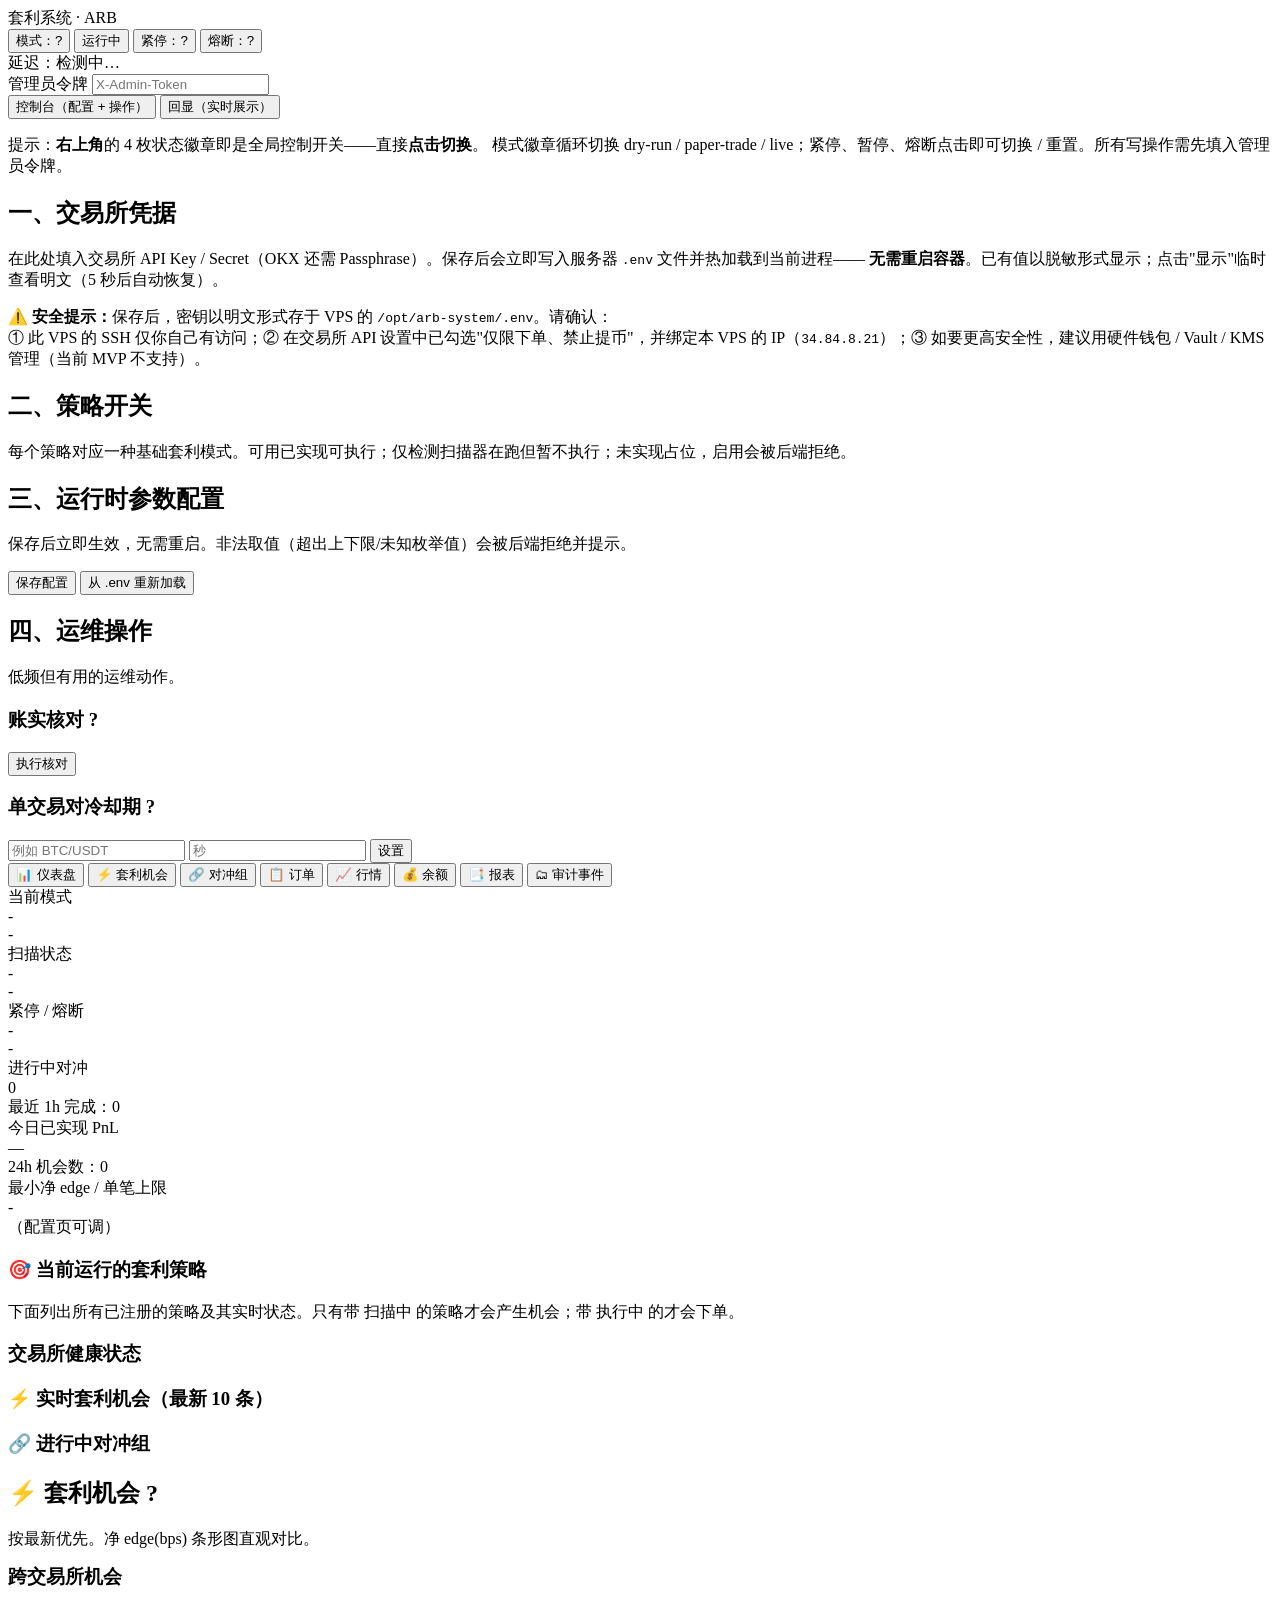
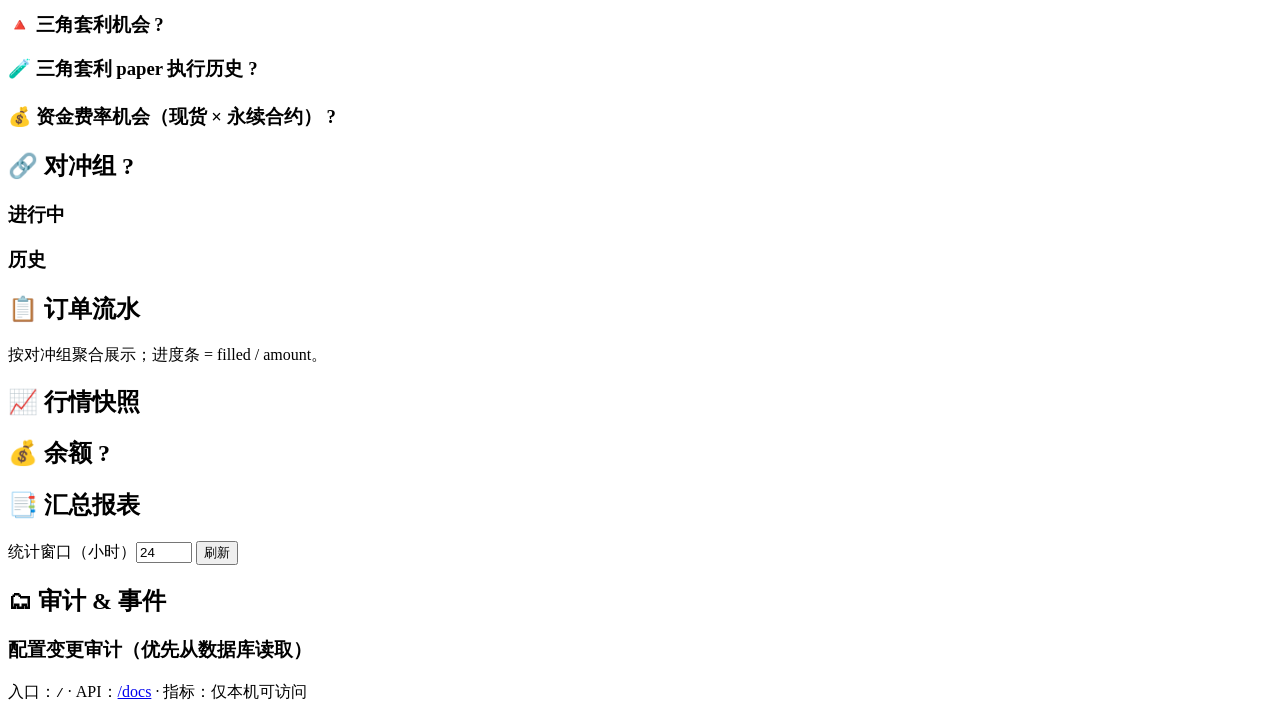
==== frontend/static/index.html @ a9461c99 "feat: triangular paper executor + funding rate detect-only scanner Triangular paper execution: - Tri" ====
<!doctype html>
<html lang="zh-CN">
<head>
  <meta charset="utf-8" />
  <meta name="viewport" content="width=device-width, initial-scale=1" />
  <title>套利系统 · 操作面板</title>
  <link rel="stylesheet" href="/ui/styles.css" />
</head>
<body>
  <header class="topbar">
    <div class="brand">
      <span class="brand-dot"></span>
      套利系统 · ARB
    </div>
    <div class="badges" id="topbar-controls">
      <!-- Mode: click to cycle dry-run → paper-trade → live -->
      <button id="mode-badge" class="badge badge-btn" type="button"
              title="点击切换运行模式（依次：dry-run → paper-trade → live → dry-run）。切到 live 前请确认凭据、熔断状态。">
        模式：?
      </button>
      <!-- Pause: click to toggle -->
      <button id="pause-badge" class="badge badge-btn" type="button"
              title="点击切换暂停状态。暂停期间扫描器不产生新机会，但已在途的对冲会继续完成。">
        运行中
      </button>
      <!-- Kill switch: click to toggle -->
      <button id="kill-badge" class="badge badge-btn" type="button"
              title="点击切换紧急停机。开启后风控会拒绝一切新机会。">
        紧停：?
      </button>
      <!-- CB: click to reset -->
      <button id="cb-badge" class="badge badge-btn" type="button"
              title="点击重置熔断器。仅在已触发时生效。">
        熔断：?
      </button>
    </div>
    <div id="latency-widget" class="latency-widget" title="到各交易所公开 API 的实时 RTT（本机 → 交易所）。每 10 秒刷新一次。绿 <100ms / 黄 <300ms / 红 ≥300ms。不需要 API key。">
      <!-- Populated by JS: 一行徽章，每交易所一个 -->
      <span class="lat-dim mono">延迟：检测中…</span>
    </div>
    <div class="auth">
      <label title="所有写操作需要 X-Admin-Token。来源：.env 中的 ADMIN_API_TOKEN。输入后会保存在浏览器 localStorage。">
        管理员令牌
        <input id="admin-token" type="password" placeholder="X-Admin-Token" autocomplete="off" />
      </label>
    </div>
  </header>

  <nav class="tabs">
    <button data-tab="console" class="active">控制台（配置 + 操作）</button>
    <button data-tab="monitor">回显（实时展示）</button>
  </nav>

  <main>
    <!-- ================================================================ -->
    <!-- 控制台                                                            -->
    <!-- ================================================================ -->
    <section id="tab-console" class="tab-pane active">

      <p class="hint hint-top">
        提示：<b>右上角</b>的 4 枚状态徽章即是全局控制开关——直接<b>点击切换</b>。
        模式徽章循环切换 dry-run / paper-trade / live；紧停、暂停、熔断点击即可切换 / 重置。所有写操作需先填入管理员令牌。
      </p>

      <h2>一、交易所凭据</h2>
      <p class="hint">
        在此处填入交易所 API Key / Secret（OKX 还需 Passphrase）。保存后会立即写入服务器 <code>.env</code> 文件并热加载到当前进程——
        <b>无需重启容器</b>。已有值以脱敏形式显示；点击"显示"临时查看明文（5 秒后自动恢复）。
      </p>
      <div class="caveat-box">
        ⚠️ <b>安全提示：</b>保存后，密钥以明文形式存于 VPS 的 <code>/opt/arb-system/.env</code>。请确认：
        <br>① 此 VPS 的 SSH 仅你自己有访问；② 在交易所 API 设置中已勾选"仅限下单、禁止提币"，并绑定本 VPS 的 IP（<code>34.84.8.21</code>）；③ 如要更高安全性，建议用硬件钱包 / Vault / KMS 管理（当前 MVP 不支持）。
      </div>
      <div id="creds-grid" class="creds-grid"></div>

      <h2>二、策略开关</h2>
      <p class="hint">每个策略对应一种基础套利模式。<span class="pill pill-ok">可用</span>已实现可执行；<span class="pill pill-warn">仅检测</span>扫描器在跑但暂不执行；<span class="pill pill-muted">未实现</span>占位，启用会被后端拒绝。</p>
      <div id="strategy-grid" class="strategy-grid"></div>

      <h2>三、运行时参数配置</h2>
      <p class="hint">保存后立即生效，无需重启。非法取值（超出上下限/未知枚举值）会被后端拒绝并提示。</p>
      <form id="config-form" class="form-grid"></form>
      <div class="actions">
        <button id="save-config" class="primary">保存配置</button>
        <button id="reload-config">从 .env 重新加载</button>
      </div>
      <pre id="config-result"></pre>

      <h2>四、运维操作</h2>
      <p class="hint">低频但有用的运维动作。</p>
      <div class="ops-grid">
        <div class="ops-card">
          <h3>账实核对
            <span class="help" title="立即从交易所拉取余额，与本地记录对比并记录 drift。用于下单后主动校验。">?</span>
          </h3>
          <button id="reconcile">执行核对</button>
          <pre id="reconcile-result"></pre>
        </div>
        <div class="ops-card">
          <h3>单交易对冷却期
            <span class="help" title="为某个交易对单独设置冷却秒数（覆盖全局 cooldown_seconds）。">?</span>
          </h3>
          <div class="row">
            <input id="cooldown-symbol" placeholder="例如 BTC/USDT" />
            <input id="cooldown-seconds" type="number" placeholder="秒" />
            <button id="cooldown-set">设置</button>
          </div>
        </div>
      </div>

      <div class="log" id="control-log"></div>
    </section>

    <!-- ================================================================ -->
    <!-- 回显                                                              -->
    <!-- ================================================================ -->
    <section id="tab-monitor" class="tab-pane">
      <nav class="subtabs">
        <button data-subtab="dashboard" class="active">📊 仪表盘</button>
        <button data-subtab="opportunities">⚡ 套利机会</button>
        <button data-subtab="hedges">🔗 对冲组</button>
        <button data-subtab="orders">📋 订单</button>
        <button data-subtab="marketdata">📈 行情</button>
        <button data-subtab="balances">💰 余额</button>
        <button data-subtab="reports">📑 报表</button>
        <button data-subtab="events">🗂 审计事件</button>
      </nav>

      <!-- Dashboard: hero metrics + exchange rail + live feed -->
      <section id="sub-dashboard" class="sub-pane active">
        <div class="hero-grid">
          <div class="hero-tile glow-accent">
            <div class="k">当前模式</div>
            <div class="v" id="hero-mode">-</div>
            <div class="hint" id="hero-mode-sub">-</div>
          </div>
          <div class="hero-tile">
            <div class="k">扫描状态</div>
            <div class="v" id="hero-pause">-</div>
            <div class="hint" id="hero-pause-sub">-</div>
          </div>
          <div class="hero-tile">
            <div class="k">紧停 / 熔断</div>
            <div class="v" id="hero-safety">-</div>
            <div class="hint" id="hero-safety-sub">-</div>
          </div>
          <div class="hero-tile">
            <div class="k">进行中对冲</div>
            <div class="v mono" id="hero-active-hedges">0</div>
            <div class="hint">最近 1h 完成：<span id="hero-finished-1h">0</span></div>
          </div>
          <div class="hero-tile">
            <div class="k">今日已实现 PnL</div>
            <div class="v mono" id="hero-pnl">—</div>
            <div class="hint">24h 机会数：<span id="hero-opps-24h">0</span></div>
          </div>
          <div class="hero-tile">
            <div class="k">最小净 edge / 单笔上限</div>
            <div class="v mono small" id="hero-config">-</div>
            <div class="hint">（配置页可调）</div>
          </div>
        </div>

        <h3>🎯 当前运行的套利策略</h3>
        <p class="hint">下面列出所有已注册的策略及其实时状态。只有带 <span class="pill pill-ok">扫描中</span> 的策略才会产生机会；带 <span class="pill pill-accent">执行中</span> 的才会下单。</p>
        <div id="active-strategies" class="active-strategies"></div>

        <h3>交易所健康状态</h3>
        <div id="exchange-rail" class="exchange-rail"></div>

        <div class="dashboard-split">
          <div>
            <h3>⚡ 实时套利机会（最新 10 条）</h3>
            <div id="live-opps" class="live-feed"></div>
          </div>
          <div>
            <h3>🔗 进行中对冲组</h3>
            <div id="live-hedges" class="live-feed"></div>
          </div>
        </div>
      </section>

      <!-- Opportunities: card stream -->
      <section id="sub-opportunities" class="sub-pane">
        <h2>⚡ 套利机会
          <span class="help" title="扫描器检测到的所有机会，含被风控拒绝的。接受=绿色、拒绝=灰色。">?</span>
        </h2>
        <div class="hint">按最新优先。净 edge(bps) 条形图直观对比。</div>

        <h3 style="margin-top:14px">跨交易所机会</h3>
        <div id="opp-cards" class="opp-stream"></div>

        <h3 style="margin-top:22px">
          🔺 三角套利机会
          <span class="help" title="同交易所内 A/B × B/C × C/A 循环价差。扫描器实时检测；paper-trade 模式下自动执行 3 腿顺序撮合并在失败时回滚。需要开启『同所三角套利』策略。">?</span>
        </h3>
        <div id="triangular-status" class="hint mono" style="margin-top:4px"></div>
        <div id="triangular-cards" class="opp-stream"></div>

        <h3 style="margin-top:18px">
          🧪 三角套利 paper 执行历史
          <span class="help" title="paper-trade 模式下对每条入库的三角机会执行 3 腿顺序撮合；任一腿未完全成交则反向回撤前面腿。此列表显示最新 50 条。">?</span>
        </h3>
        <div id="triangular-exec-cards" class="opp-stream"></div>

        <h3 style="margin-top:22px">
          💰 资金费率机会（现货 × 永续合约）
          <span class="help" title="扫描器每 5 分钟通过 ccxt fetch_funding_rate 读取永续合约资金费率；年化超过 funding_rate_min_apr_bps（默认 5% APR）即作为机会入库。V1 仅检测，不执行（需加 PerpAdapter）。">?</span>
        </h3>
        <div id="funding-status" class="hint mono" style="margin-top:4px"></div>
        <div id="funding-cards" class="opp-stream"></div>
      </section>

      <!-- Hedges: state timeline cards -->
      <section id="sub-hedges" class="sub-pane">
        <h2>🔗 对冲组
          <span class="help" title="两条腿打包的一次完整套利。每张卡片用时间轴显示状态推进。">?</span>
        </h2>
        <h3>进行中</h3>
        <div id="hedge-active-cards" class="hedge-stream"></div>
        <h3>历史</h3>
        <div id="hedge-recent-cards" class="hedge-stream"></div>
      </section>

      <!-- Orders: grouped -->
      <section id="sub-orders" class="sub-pane">
        <h2>📋 订单流水</h2>
        <div class="hint">按对冲组聚合展示；进度条 = filled / amount。</div>
        <div id="order-groups" class="order-stream"></div>
      </section>

      <!-- Market data -->
      <section id="sub-marketdata" class="sub-pane">
        <h2>📈 行情快照</h2>
        <div id="market-cards" class="md-grid"></div>
      </section>

      <!-- Balances -->
      <section id="sub-balances" class="sub-pane">
        <h2>💰 余额
          <span class="help" title="dry-run 与 paper-trade 下为虚拟余额；live 下为真实余额。">?</span>
        </h2>
        <div id="balance-cards" class="balance-grid"></div>
      </section>

      <!-- Reports -->
      <section id="sub-reports" class="sub-pane">
        <h2>📑 汇总报表</h2>
        <div class="row">
          <label>统计窗口（小时）<input id="report-hours" type="number" value="24" min="1" max="168" /></label>
          <button id="report-refresh">刷新</button>
        </div>
        <div id="report-cards" class="hero-grid" style="margin-top:12px"></div>
        <pre id="report-body"></pre>
      </section>

      <!-- Events -->
      <section id="sub-events" class="sub-pane">
        <h2>🗂 审计 & 事件</h2>
        <h3>配置变更审计（优先从数据库读取）</h3>
        <pre id="audit-body"></pre>
      </section>
    </section>
  </main>

  <footer class="footer">
    <span>入口：<code>/</code> · API：<a href="/docs" target="_blank">/docs</a> · 指标：仅本机可访问</span>
  </footer>

  <script src="/ui/app.js"></script>
</body>
</html>
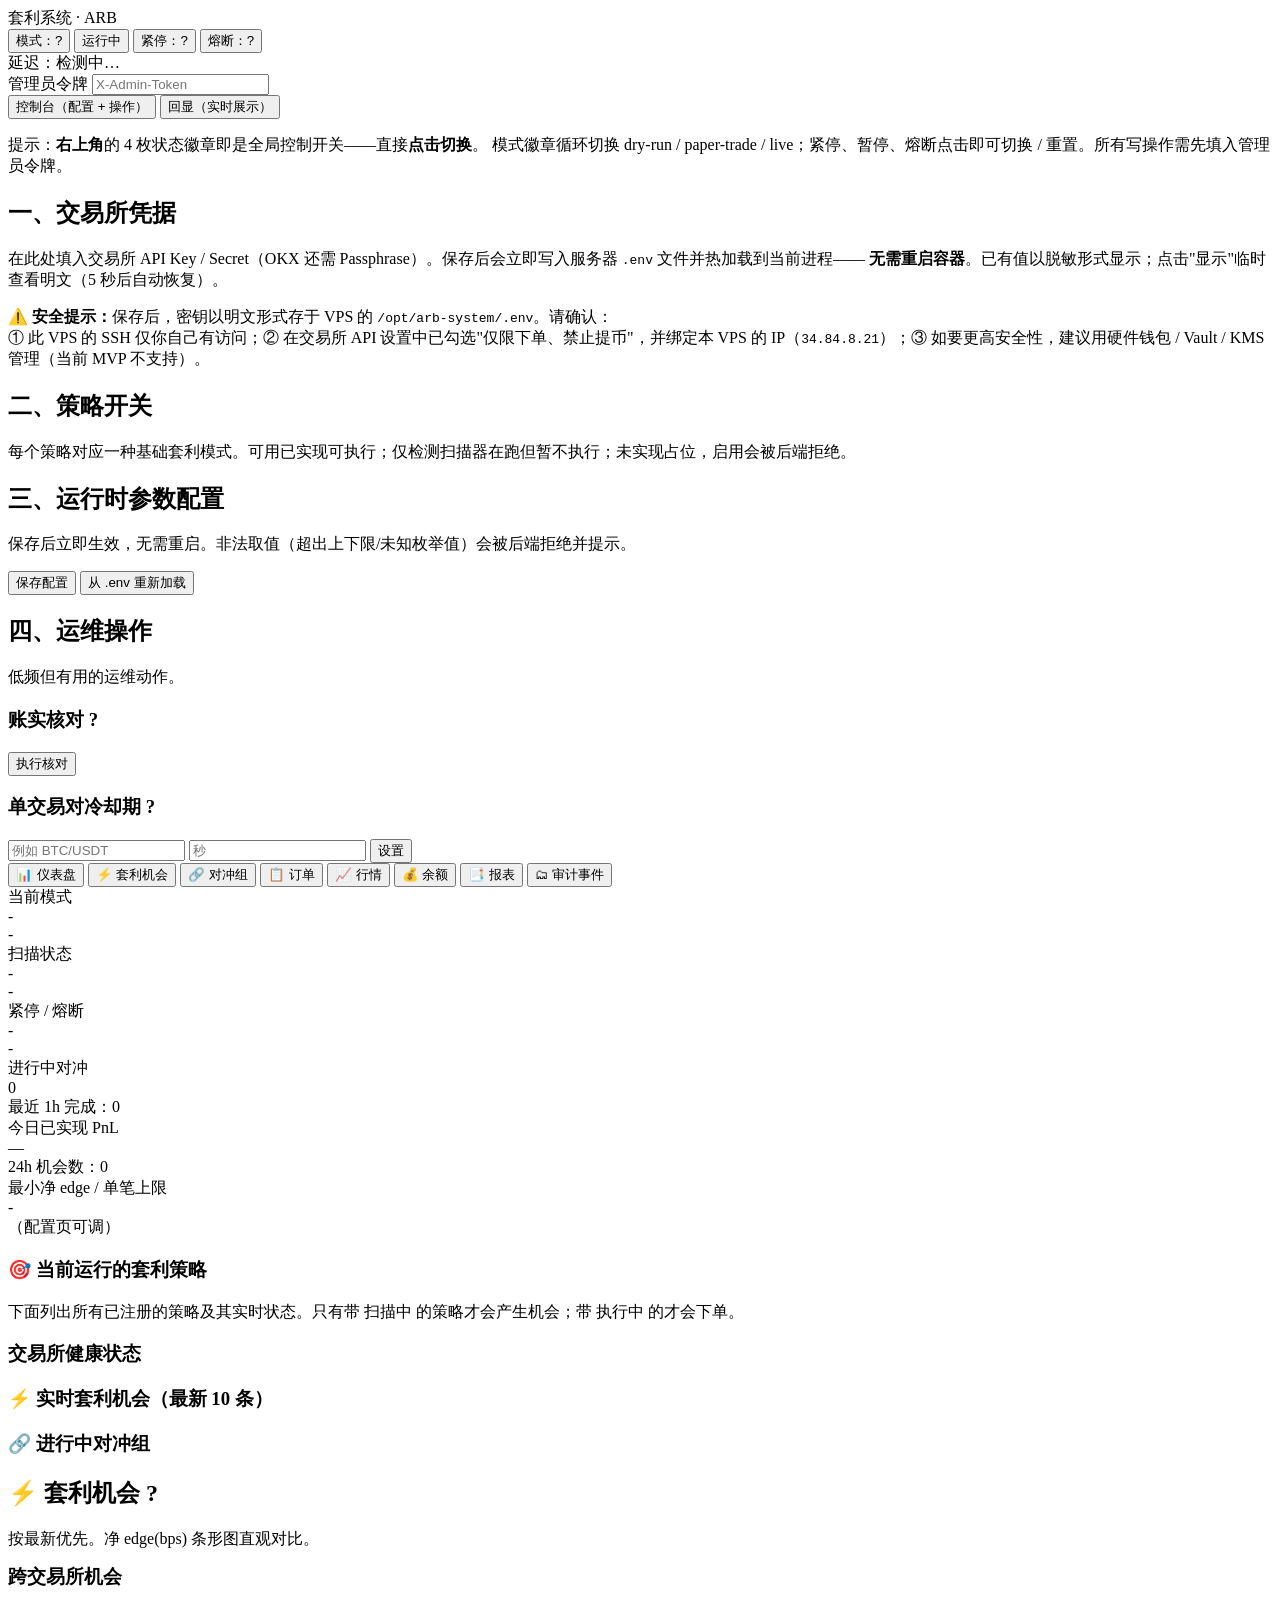
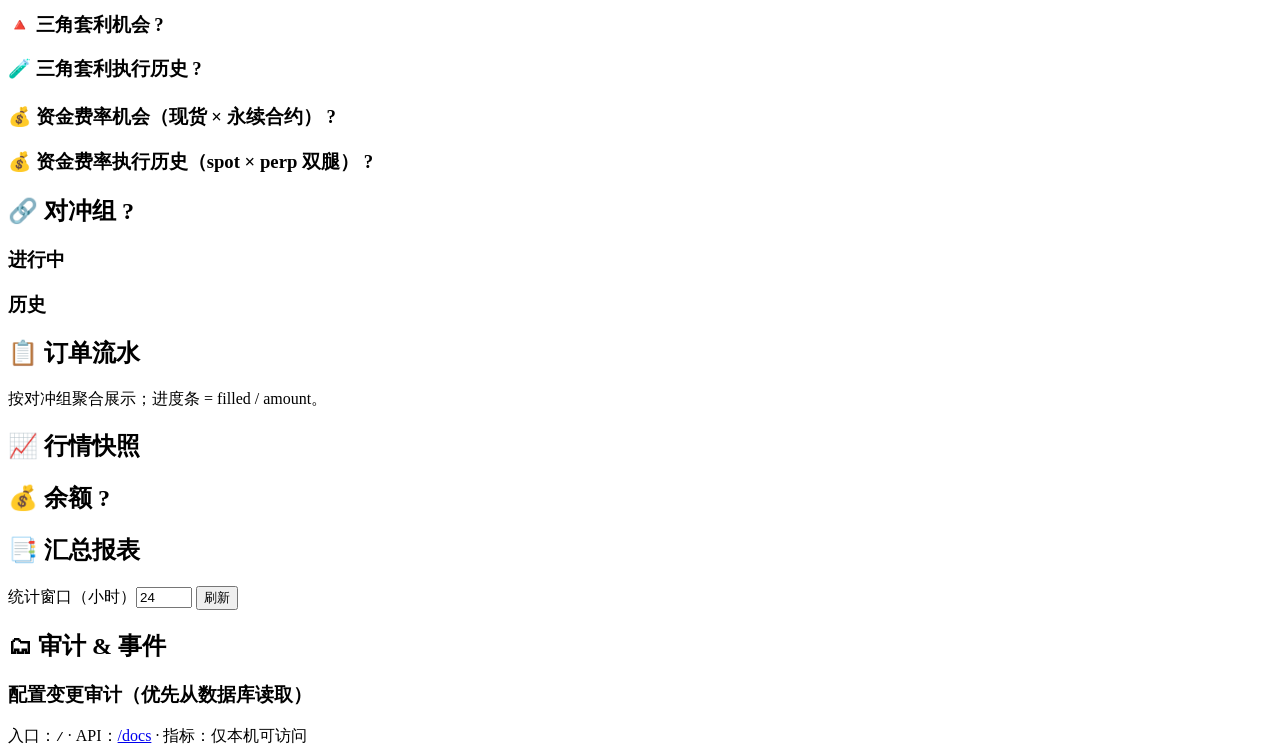
==== commit 8f04f95f: "feat: PerpAdapter + FundingExecutor + live-mode triangular execution A. Funding rate spot-perp execu" ====
--- a/frontend/static/index.html
+++ b/frontend/static/index.html
@@ -198,17 +198,23 @@
         <div id="triangular-cards" class="opp-stream"></div>
 
         <h3 style="margin-top:18px">
-          🧪 三角套利 paper 执行历史
-          <span class="help" title="paper-trade 模式下对每条入库的三角机会执行 3 腿顺序撮合；任一腿未完全成交则反向回撤前面腿。此列表显示最新 50 条。">?</span>
+          🧪 三角套利执行历史
+          <span class="help" title="paper-trade 或 live 模式下对每条入库的三角机会执行 3 腿顺序撮合；任一腿未完全成交则反向回撤前面腿。此列表显示最新 50 条。">?</span>
         </h3>
         <div id="triangular-exec-cards" class="opp-stream"></div>
 
         <h3 style="margin-top:22px">
           💰 资金费率机会（现货 × 永续合约）
-          <span class="help" title="扫描器每 5 分钟通过 ccxt fetch_funding_rate 读取永续合约资金费率；年化超过 funding_rate_min_apr_bps（默认 5% APR）即作为机会入库。V1 仅检测，不执行（需加 PerpAdapter）。">?</span>
+          <span class="help" title="扫描器每 5 分钟通过 ccxt fetch_funding_rate 读取永续合约资金费率；年化超过 funding_rate_min_apr_bps（默认 5% APR）即作为机会入库。">?</span>
         </h3>
         <div id="funding-status" class="hint mono" style="margin-top:4px"></div>
         <div id="funding-cards" class="opp-stream"></div>
+
+        <h3 style="margin-top:18px">
+          💰 资金费率执行历史（spot × perp 双腿）
+          <span class="help" title="paper-trade 模式：两条腿都走本地 VWAP 撮合、扣虚拟余额。live 模式：现货腿走 ccxt create_order，永续腿走 PerpAdapter create_order，并发下单；任一腿未成交则反向回撤幸存腿。">?</span>
+        </h3>
+        <div id="funding-exec-cards" class="opp-stream"></div>
       </section>
 
       <!-- Hedges: state timeline cards -->
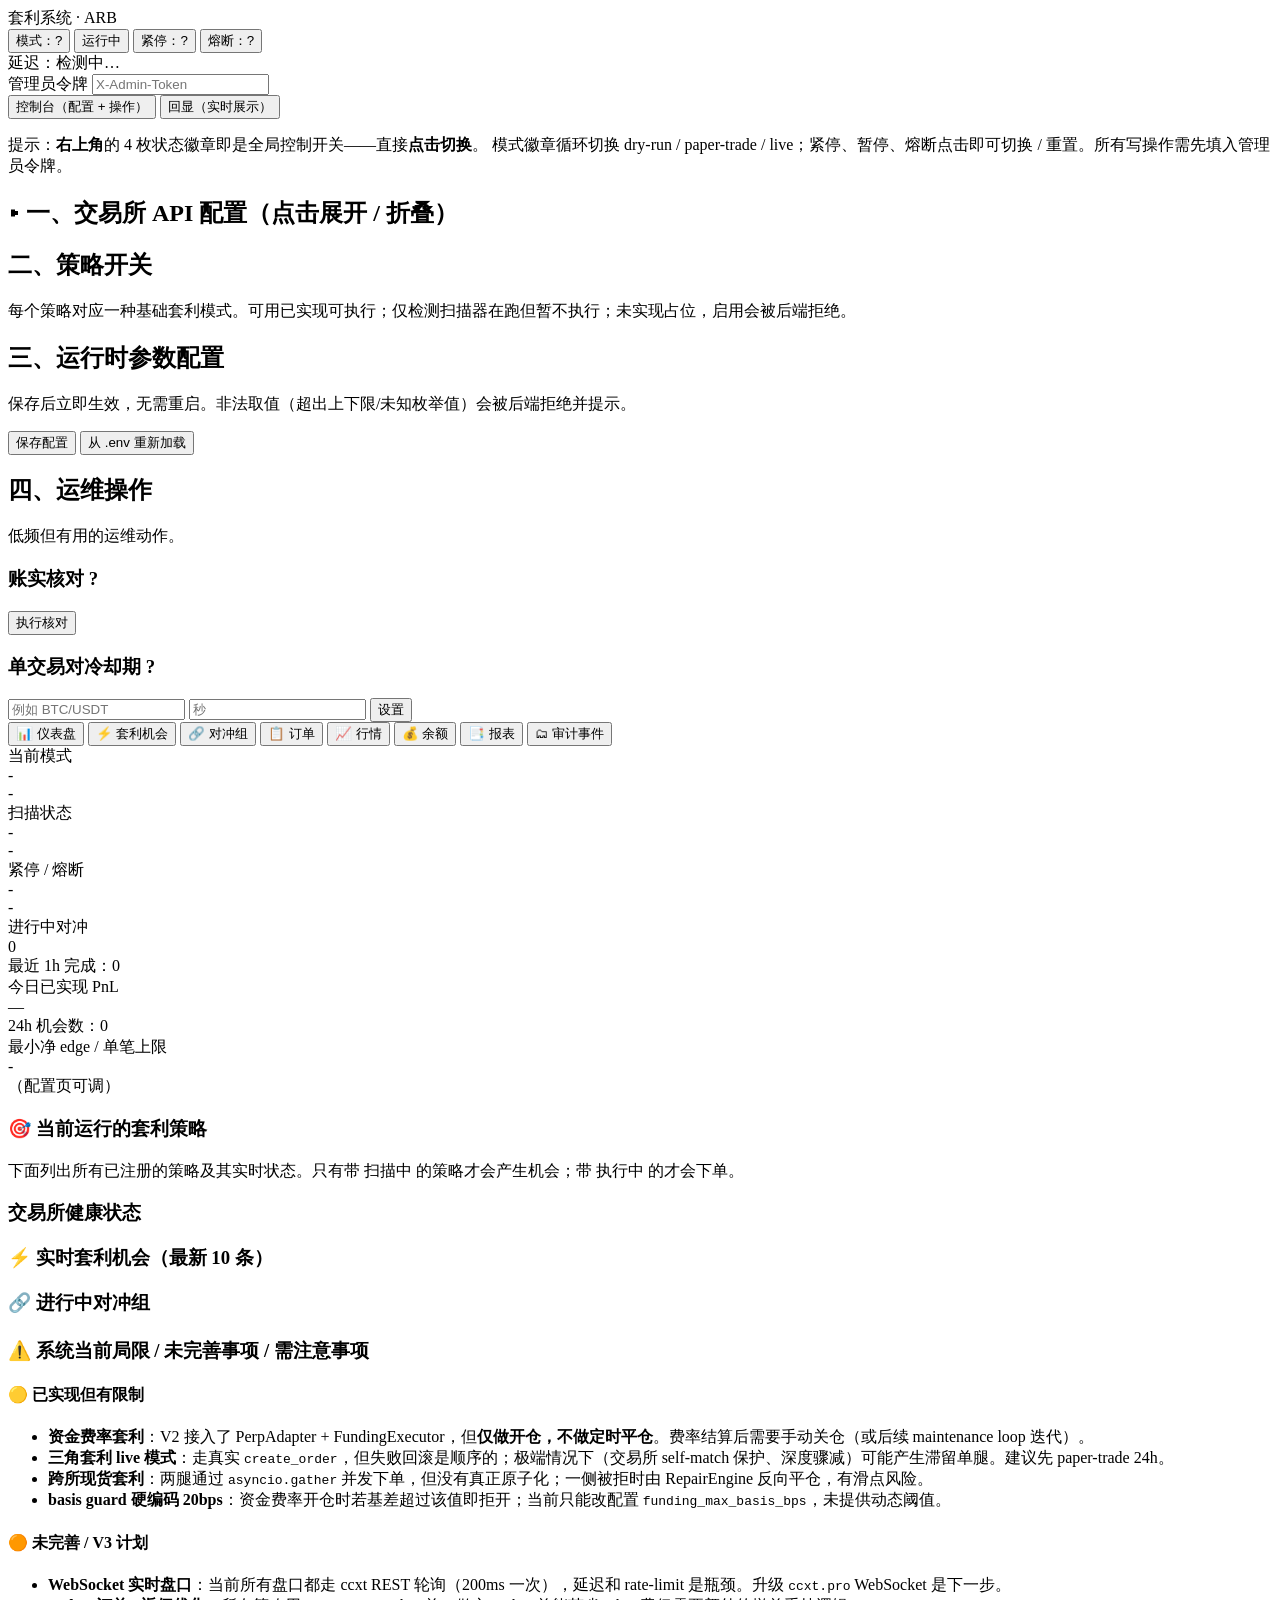
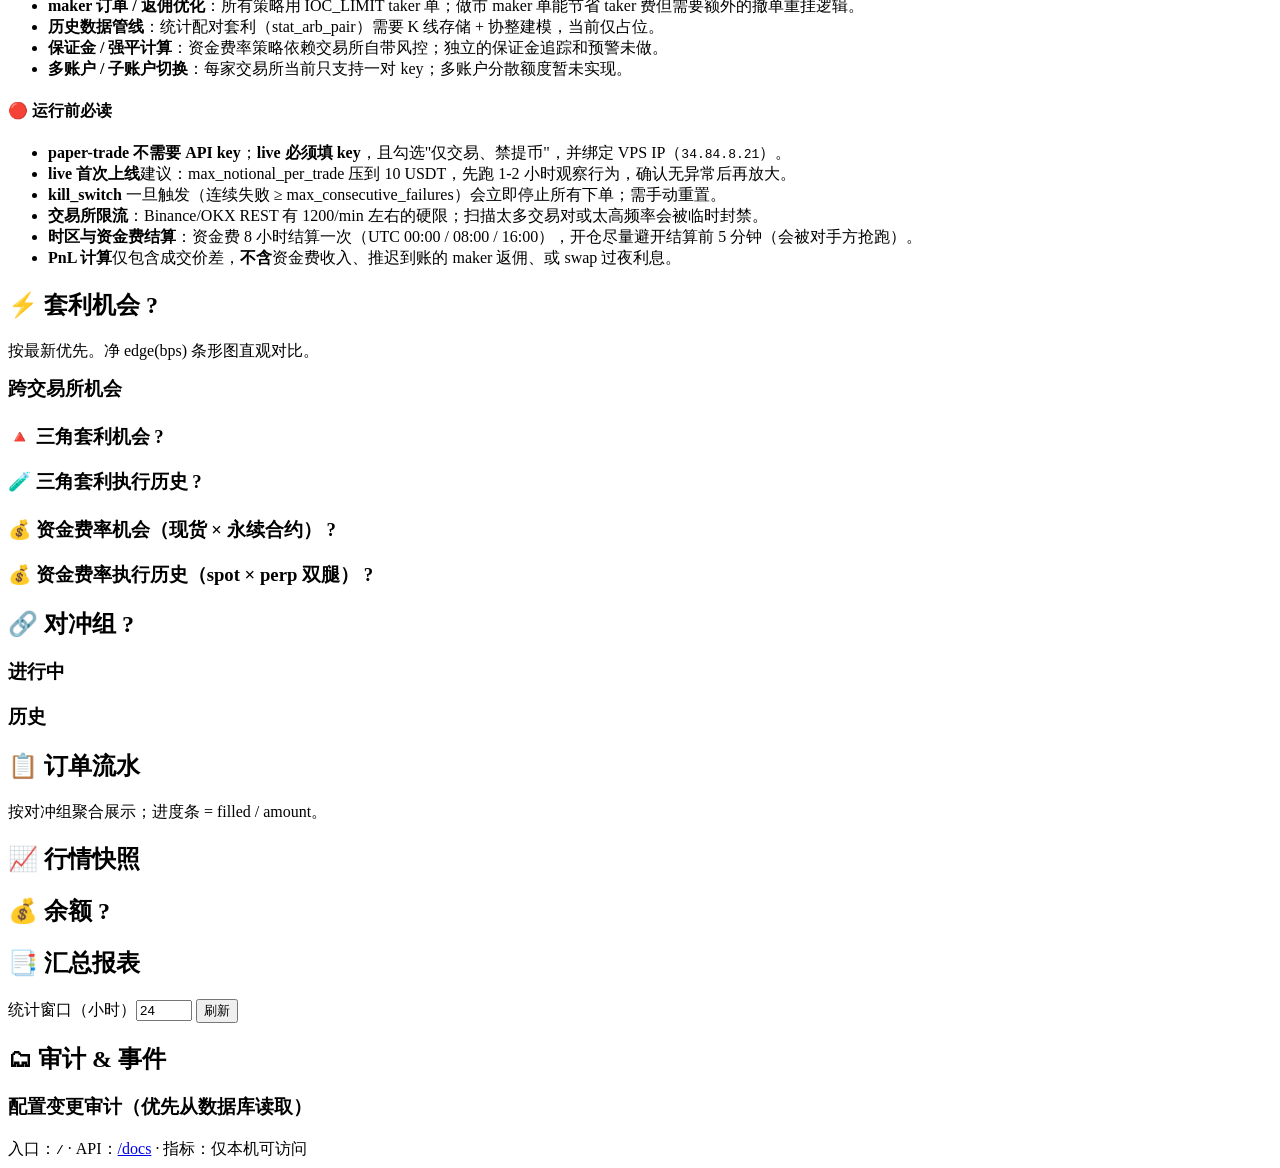
==== commit 2fa36c65: "feat: scan-count UI, collapsible creds, lower thresholds, paper-trade default, caveats panel - Scann" ====
--- a/frontend/static/index.html
+++ b/frontend/static/index.html
@@ -62,7 +62,10 @@
         模式徽章循环切换 dry-run / paper-trade / live；紧停、暂停、熔断点击即可切换 / 重置。所有写操作需先填入管理员令牌。
       </p>
 
-      <h2>一、交易所凭据</h2>
+      <h2 id="creds-heading" style="cursor:pointer;user-select:none" onclick="toggleCreds()">
+        <span id="creds-caret">▸</span> 一、交易所 API 配置（点击展开 / 折叠）
+      </h2>
+      <div id="creds-body" style="display:none">
       <p class="hint">
         在此处填入交易所 API Key / Secret（OKX 还需 Passphrase）。保存后会立即写入服务器 <code>.env</code> 文件并热加载到当前进程——
         <b>无需重启容器</b>。已有值以脱敏形式显示；点击"显示"临时查看明文（5 秒后自动恢复）。
@@ -72,6 +75,7 @@
         <br>① 此 VPS 的 SSH 仅你自己有访问；② 在交易所 API 设置中已勾选"仅限下单、禁止提币"，并绑定本 VPS 的 IP（<code>34.84.8.21</code>）；③ 如要更高安全性，建议用硬件钱包 / Vault / KMS 管理（当前 MVP 不支持）。
       </div>
       <div id="creds-grid" class="creds-grid"></div>
+      </div>
 
       <h2>二、策略开关</h2>
       <p class="hint">每个策略对应一种基础套利模式。<span class="pill pill-ok">可用</span>已实现可执行；<span class="pill pill-warn">仅检测</span>扫描器在跑但暂不执行；<span class="pill pill-muted">未实现</span>占位，启用会被后端拒绝。</p>
@@ -178,6 +182,40 @@
             <div id="live-hedges" class="live-feed"></div>
           </div>
         </div>
+
+        <h3 style="margin-top:22px">⚠️ 系统当前局限 / 未完善事项 / 需注意事项</h3>
+        <div class="caveat-panel">
+          <div class="caveat-section">
+            <h4>🟡 已实现但有限制</h4>
+            <ul>
+              <li><b>资金费率套利</b>：V2 接入了 PerpAdapter + FundingExecutor，但<b>仅做开仓，不做定时平仓</b>。费率结算后需要手动关仓（或后续 maintenance loop 迭代）。</li>
+              <li><b>三角套利 live 模式</b>：走真实 <code>create_order</code>，但失败回滚是顺序的；极端情况下（交易所 self-match 保护、深度骤减）可能产生滞留单腿。建议先 paper-trade 24h。</li>
+              <li><b>跨所现货套利</b>：两腿通过 <code>asyncio.gather</code> 并发下单，但没有真正原子化；一侧被拒时由 RepairEngine 反向平仓，有滑点风险。</li>
+              <li><b>basis guard 硬编码 20bps</b>：资金费率开仓时若基差超过该值即拒开；当前只能改配置 <code>funding_max_basis_bps</code>，未提供动态阈值。</li>
+            </ul>
+          </div>
+          <div class="caveat-section">
+            <h4>🟠 未完善 / V3 计划</h4>
+            <ul>
+              <li><b>WebSocket 实时盘口</b>：当前所有盘口都走 ccxt REST 轮询（200ms 一次），延迟和 rate-limit 是瓶颈。升级 <code>ccxt.pro</code> WebSocket 是下一步。</li>
+              <li><b>maker 订单 / 返佣优化</b>：所有策略用 IOC_LIMIT taker 单；做市 maker 单能节省 taker 费但需要额外的撤单重挂逻辑。</li>
+              <li><b>历史数据管线</b>：统计配对套利（stat_arb_pair）需要 K 线存储 + 协整建模，当前仅占位。</li>
+              <li><b>保证金 / 强平计算</b>：资金费率策略依赖交易所自带风控；独立的保证金追踪和预警未做。</li>
+              <li><b>多账户 / 子账户切换</b>：每家交易所当前只支持一对 key；多账户分散额度暂未实现。</li>
+            </ul>
+          </div>
+          <div class="caveat-section">
+            <h4>🔴 运行前必读</h4>
+            <ul>
+              <li><b>paper-trade 不需要 API key</b>；<b>live 必须填 key</b>，且勾选"仅交易、禁提币"，并绑定 VPS IP（<code>34.84.8.21</code>）。</li>
+              <li><b>live 首次上线</b>建议：max_notional_per_trade 压到 10 USDT，先跑 1-2 小时观察行为，确认无异常后再放大。</li>
+              <li><b>kill_switch</b> 一旦触发（连续失败 ≥ max_consecutive_failures）会立即停止所有下单；需手动重置。</li>
+              <li><b>交易所限流</b>：Binance/OKX REST 有 1200/min 左右的硬限；扫描太多交易对或太高频率会被临时封禁。</li>
+              <li><b>时区与资金费结算</b>：资金费 8 小时结算一次（UTC 00:00 / 08:00 / 16:00），开仓尽量避开结算前 5 分钟（会被对手方抢跑）。</li>
+              <li><b>PnL 计算</b>仅包含成交价差，<b>不含</b>资金费收入、推迟到账的 maker 返佣、或 swap 过夜利息。</li>
+            </ul>
+          </div>
+        </div>
       </section>
 
       <!-- Opportunities: card stream -->
@@ -188,6 +226,7 @@
         <div class="hint">按最新优先。净 edge(bps) 条形图直观对比。</div>
 
         <h3 style="margin-top:14px">跨交易所机会</h3>
+        <div id="cross-status" class="hint mono" style="margin-top:4px"></div>
         <div id="opp-cards" class="opp-stream"></div>
 
         <h3 style="margin-top:22px">
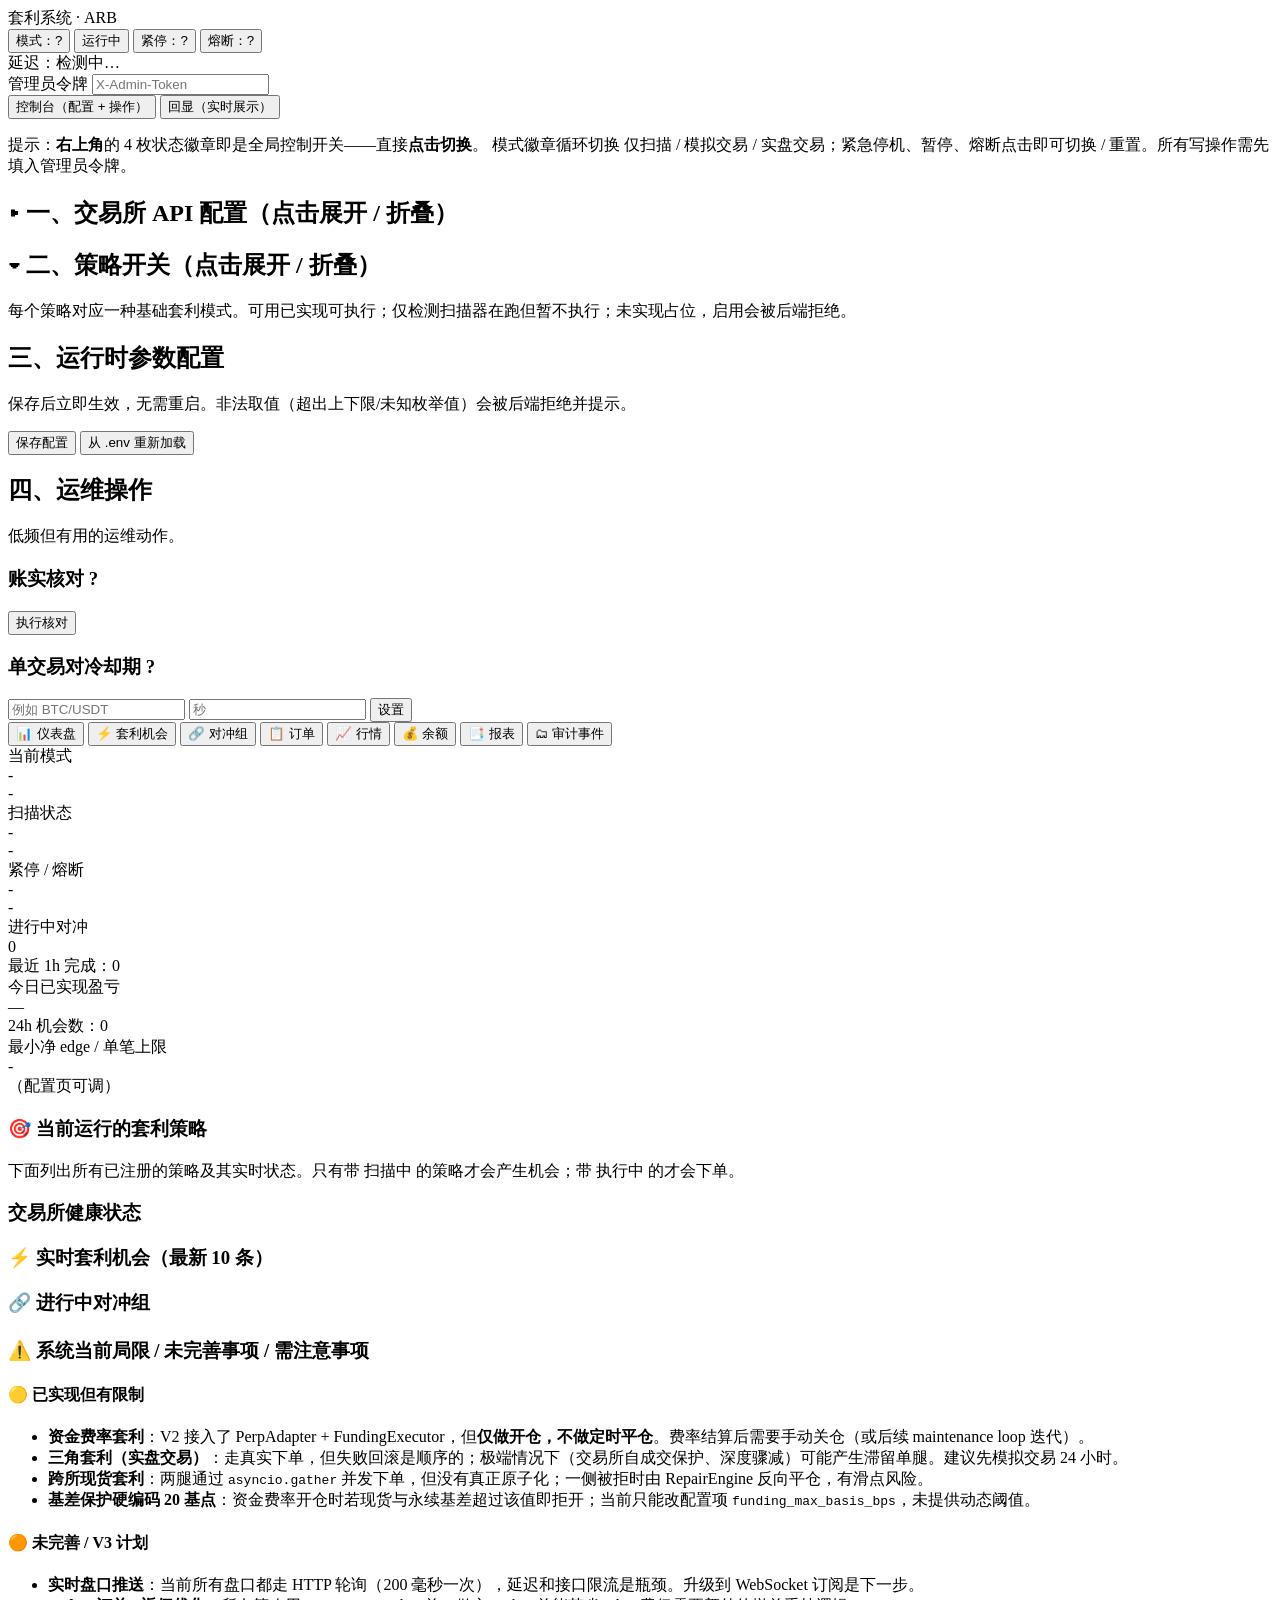
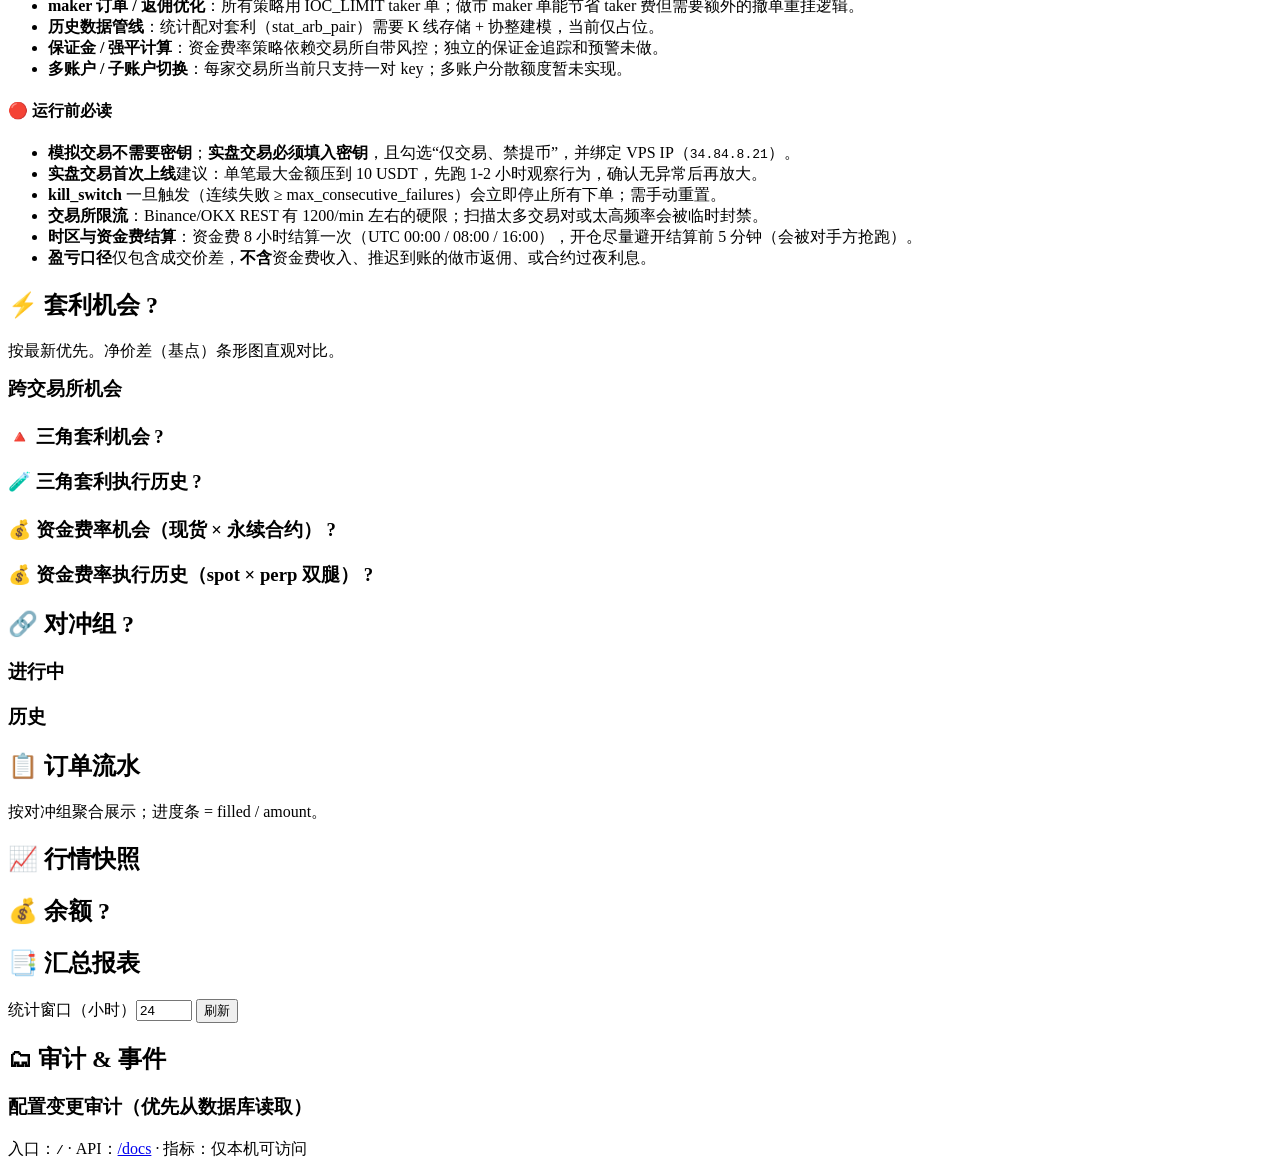
==== commit a7d7cb9b: "ui: Chinese mode labels (仅扫描/模拟交易/实盘交易), strategies collapse, full zh control panel - Mode display l" ====
--- a/frontend/static/index.html
+++ b/frontend/static/index.html
@@ -13,9 +13,9 @@
       套利系统 · ARB
     </div>
     <div class="badges" id="topbar-controls">
-      <!-- Mode: click to cycle dry-run → paper-trade → live -->
+      <!-- Mode: click to cycle: 仅扫描 → 模拟交易 → 实盘交易 -->
       <button id="mode-badge" class="badge badge-btn" type="button"
-              title="点击切换运行模式（依次：dry-run → paper-trade → live → dry-run）。切到 live 前请确认凭据、熔断状态。">
+              title="点击切换运行模式（依次：仅扫描 → 模拟交易 → 实盘交易 → 仅扫描）。切到实盘交易前请确认已配置密钥、IP 白名单、熔断状态。">
         模式：?
       </button>
       <!-- Pause: click to toggle -->
@@ -59,7 +59,7 @@
 
       <p class="hint hint-top">
         提示：<b>右上角</b>的 4 枚状态徽章即是全局控制开关——直接<b>点击切换</b>。
-        模式徽章循环切换 dry-run / paper-trade / live；紧停、暂停、熔断点击即可切换 / 重置。所有写操作需先填入管理员令牌。
+        模式徽章循环切换 仅扫描 / 模拟交易 / 实盘交易；紧急停机、暂停、熔断点击即可切换 / 重置。所有写操作需先填入管理员令牌。
       </p>
 
       <h2 id="creds-heading" style="cursor:pointer;user-select:none" onclick="toggleCreds()">
@@ -77,9 +77,13 @@
       <div id="creds-grid" class="creds-grid"></div>
       </div>
 
-      <h2>二、策略开关</h2>
+      <h2 id="strategies-heading" style="cursor:pointer;user-select:none" onclick="toggleStrategies()">
+        <span id="strategies-caret">▾</span> 二、策略开关（点击展开 / 折叠）
+      </h2>
+      <div id="strategies-body">
       <p class="hint">每个策略对应一种基础套利模式。<span class="pill pill-ok">可用</span>已实现可执行；<span class="pill pill-warn">仅检测</span>扫描器在跑但暂不执行；<span class="pill pill-muted">未实现</span>占位，启用会被后端拒绝。</p>
       <div id="strategy-grid" class="strategy-grid"></div>
+      </div>
 
       <h2>三、运行时参数配置</h2>
       <p class="hint">保存后立即生效，无需重启。非法取值（超出上下限/未知枚举值）会被后端拒绝并提示。</p>
@@ -102,7 +106,7 @@
         </div>
         <div class="ops-card">
           <h3>单交易对冷却期
-            <span class="help" title="为某个交易对单独设置冷却秒数（覆盖全局 cooldown_seconds）。">?</span>
+            <span class="help" title="为某个交易对单独设置冷却秒数（覆盖全局冷却时间）。">?</span>
           </h3>
           <div class="row">
             <input id="cooldown-symbol" placeholder="例如 BTC/USDT" />
@@ -154,7 +158,7 @@
             <div class="hint">最近 1h 完成：<span id="hero-finished-1h">0</span></div>
           </div>
           <div class="hero-tile">
-            <div class="k">今日已实现 PnL</div>
+            <div class="k">今日已实现盈亏</div>
             <div class="v mono" id="hero-pnl">—</div>
             <div class="hint">24h 机会数：<span id="hero-opps-24h">0</span></div>
           </div>
@@ -189,15 +193,15 @@
             <h4>🟡 已实现但有限制</h4>
             <ul>
               <li><b>资金费率套利</b>：V2 接入了 PerpAdapter + FundingExecutor，但<b>仅做开仓，不做定时平仓</b>。费率结算后需要手动关仓（或后续 maintenance loop 迭代）。</li>
-              <li><b>三角套利 live 模式</b>：走真实 <code>create_order</code>，但失败回滚是顺序的；极端情况下（交易所 self-match 保护、深度骤减）可能产生滞留单腿。建议先 paper-trade 24h。</li>
+              <li><b>三角套利（实盘交易）</b>：走真实下单，但失败回滚是顺序的；极端情况下（交易所自成交保护、深度骤减）可能产生滞留单腿。建议先模拟交易 24 小时。</li>
               <li><b>跨所现货套利</b>：两腿通过 <code>asyncio.gather</code> 并发下单，但没有真正原子化；一侧被拒时由 RepairEngine 反向平仓，有滑点风险。</li>
-              <li><b>basis guard 硬编码 20bps</b>：资金费率开仓时若基差超过该值即拒开；当前只能改配置 <code>funding_max_basis_bps</code>，未提供动态阈值。</li>
+              <li><b>基差保护硬编码 20 基点</b>：资金费率开仓时若现货与永续基差超过该值即拒开；当前只能改配置项 <code>funding_max_basis_bps</code>，未提供动态阈值。</li>
             </ul>
           </div>
           <div class="caveat-section">
             <h4>🟠 未完善 / V3 计划</h4>
             <ul>
-              <li><b>WebSocket 实时盘口</b>：当前所有盘口都走 ccxt REST 轮询（200ms 一次），延迟和 rate-limit 是瓶颈。升级 <code>ccxt.pro</code> WebSocket 是下一步。</li>
+              <li><b>实时盘口推送</b>：当前所有盘口都走 HTTP 轮询（200 毫秒一次），延迟和接口限流是瓶颈。升级到 WebSocket 订阅是下一步。</li>
               <li><b>maker 订单 / 返佣优化</b>：所有策略用 IOC_LIMIT taker 单；做市 maker 单能节省 taker 费但需要额外的撤单重挂逻辑。</li>
               <li><b>历史数据管线</b>：统计配对套利（stat_arb_pair）需要 K 线存储 + 协整建模，当前仅占位。</li>
               <li><b>保证金 / 强平计算</b>：资金费率策略依赖交易所自带风控；独立的保证金追踪和预警未做。</li>
@@ -207,12 +211,12 @@
           <div class="caveat-section">
             <h4>🔴 运行前必读</h4>
             <ul>
-              <li><b>paper-trade 不需要 API key</b>；<b>live 必须填 key</b>，且勾选"仅交易、禁提币"，并绑定 VPS IP（<code>34.84.8.21</code>）。</li>
-              <li><b>live 首次上线</b>建议：max_notional_per_trade 压到 10 USDT，先跑 1-2 小时观察行为，确认无异常后再放大。</li>
+              <li><b>模拟交易不需要密钥</b>；<b>实盘交易必须填入密钥</b>，且勾选“仅交易、禁提币”，并绑定 VPS IP（<code>34.84.8.21</code>）。</li>
+              <li><b>实盘交易首次上线</b>建议：单笔最大金额压到 10 USDT，先跑 1-2 小时观察行为，确认无异常后再放大。</li>
               <li><b>kill_switch</b> 一旦触发（连续失败 ≥ max_consecutive_failures）会立即停止所有下单；需手动重置。</li>
               <li><b>交易所限流</b>：Binance/OKX REST 有 1200/min 左右的硬限；扫描太多交易对或太高频率会被临时封禁。</li>
               <li><b>时区与资金费结算</b>：资金费 8 小时结算一次（UTC 00:00 / 08:00 / 16:00），开仓尽量避开结算前 5 分钟（会被对手方抢跑）。</li>
-              <li><b>PnL 计算</b>仅包含成交价差，<b>不含</b>资金费收入、推迟到账的 maker 返佣、或 swap 过夜利息。</li>
+              <li><b>盈亏口径</b>仅包含成交价差，<b>不含</b>资金费收入、推迟到账的做市返佣、或合约过夜利息。</li>
             </ul>
           </div>
         </div>
@@ -223,7 +227,7 @@
         <h2>⚡ 套利机会
           <span class="help" title="扫描器检测到的所有机会，含被风控拒绝的。接受=绿色、拒绝=灰色。">?</span>
         </h2>
-        <div class="hint">按最新优先。净 edge(bps) 条形图直观对比。</div>
+        <div class="hint">按最新优先。净价差（基点）条形图直观对比。</div>
 
         <h3 style="margin-top:14px">跨交易所机会</h3>
         <div id="cross-status" class="hint mono" style="margin-top:4px"></div>
@@ -231,27 +235,27 @@
 
         <h3 style="margin-top:22px">
           🔺 三角套利机会
-          <span class="help" title="同交易所内 A/B × B/C × C/A 循环价差。扫描器实时检测；paper-trade 模式下自动执行 3 腿顺序撮合并在失败时回滚。需要开启『同所三角套利』策略。">?</span>
+          <span class="help" title="同交易所内 A/B × B/C × C/A 循环价差。扫描器实时检测；模拟交易模式下自动执行 3 腿顺序撮合并在失败时回滚。需要开启『同所三角套利』策略。">?</span>
         </h3>
         <div id="triangular-status" class="hint mono" style="margin-top:4px"></div>
         <div id="triangular-cards" class="opp-stream"></div>
 
         <h3 style="margin-top:18px">
           🧪 三角套利执行历史
-          <span class="help" title="paper-trade 或 live 模式下对每条入库的三角机会执行 3 腿顺序撮合；任一腿未完全成交则反向回撤前面腿。此列表显示最新 50 条。">?</span>
+          <span class="help" title="模拟交易或实盘交易模式下对每条入库的三角机会执行 3 腿顺序撮合；任一腿未完全成交则反向回撤前面腿。此列表显示最新 50 条。">?</span>
         </h3>
         <div id="triangular-exec-cards" class="opp-stream"></div>
 
         <h3 style="margin-top:22px">
           💰 资金费率机会（现货 × 永续合约）
-          <span class="help" title="扫描器每 5 分钟通过 ccxt fetch_funding_rate 读取永续合约资金费率；年化超过 funding_rate_min_apr_bps（默认 5% APR）即作为机会入库。">?</span>
+          <span class="help" title="扫描器每 5 分钟读取永续合约资金费率；年化超过配置阈值（默认 2%）即作为机会入库。">?</span>
         </h3>
         <div id="funding-status" class="hint mono" style="margin-top:4px"></div>
         <div id="funding-cards" class="opp-stream"></div>
 
         <h3 style="margin-top:18px">
           💰 资金费率执行历史（spot × perp 双腿）
-          <span class="help" title="paper-trade 模式：两条腿都走本地 VWAP 撮合、扣虚拟余额。live 模式：现货腿走 ccxt create_order，永续腿走 PerpAdapter create_order，并发下单；任一腿未成交则反向回撤幸存腿。">?</span>
+          <span class="help" title="模拟交易模式：两条腿都走本地成交量加权平均撮合、扣虚拟余额。实盘交易模式：现货腿与永续腿并发下真实单；任一腿未成交则反向回撤幸存腿。">?</span>
         </h3>
         <div id="funding-exec-cards" class="opp-stream"></div>
       </section>
@@ -283,7 +287,7 @@
       <!-- Balances -->
       <section id="sub-balances" class="sub-pane">
         <h2>💰 余额
-          <span class="help" title="dry-run 与 paper-trade 下为虚拟余额；live 下为真实余额。">?</span>
+          <span class="help" title="仅扫描与模拟交易模式下为虚拟余额；实盘交易模式下为真实余额。">?</span>
         </h2>
         <div id="balance-cards" class="balance-grid"></div>
       </section>
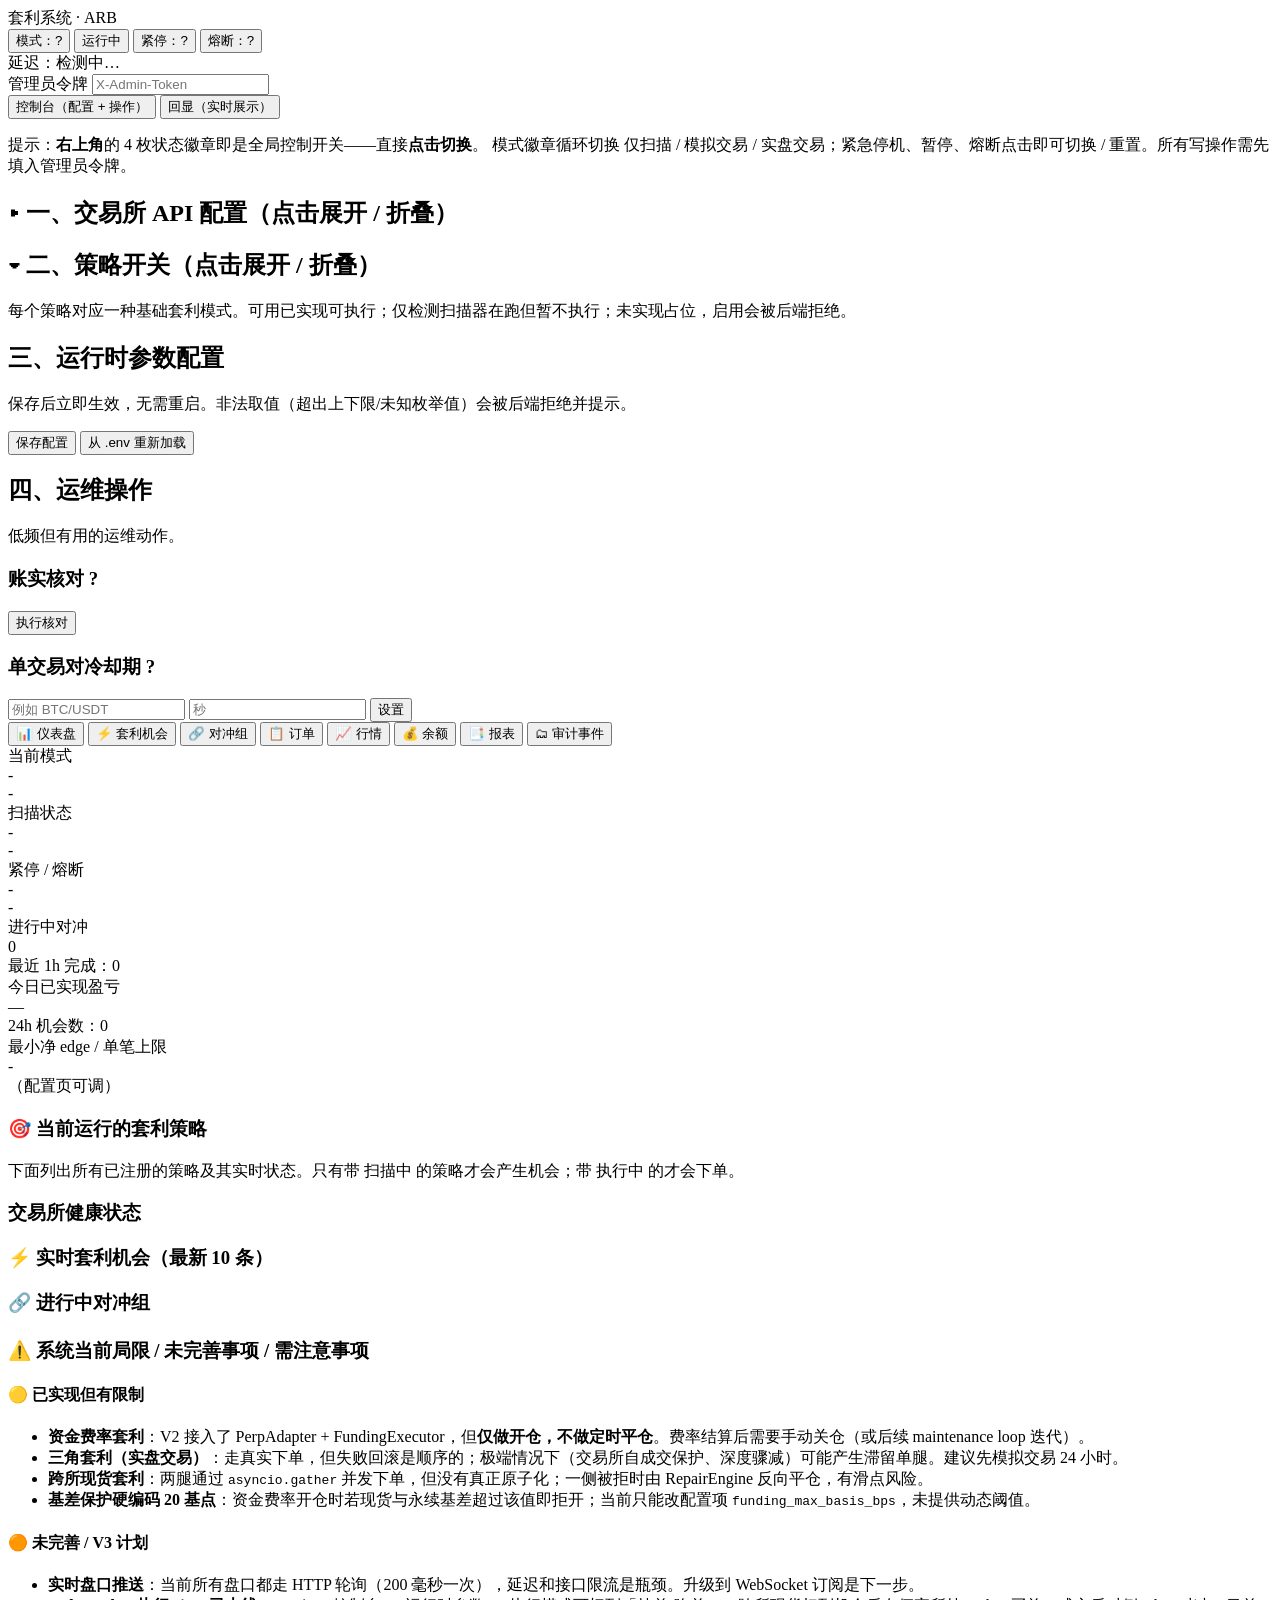
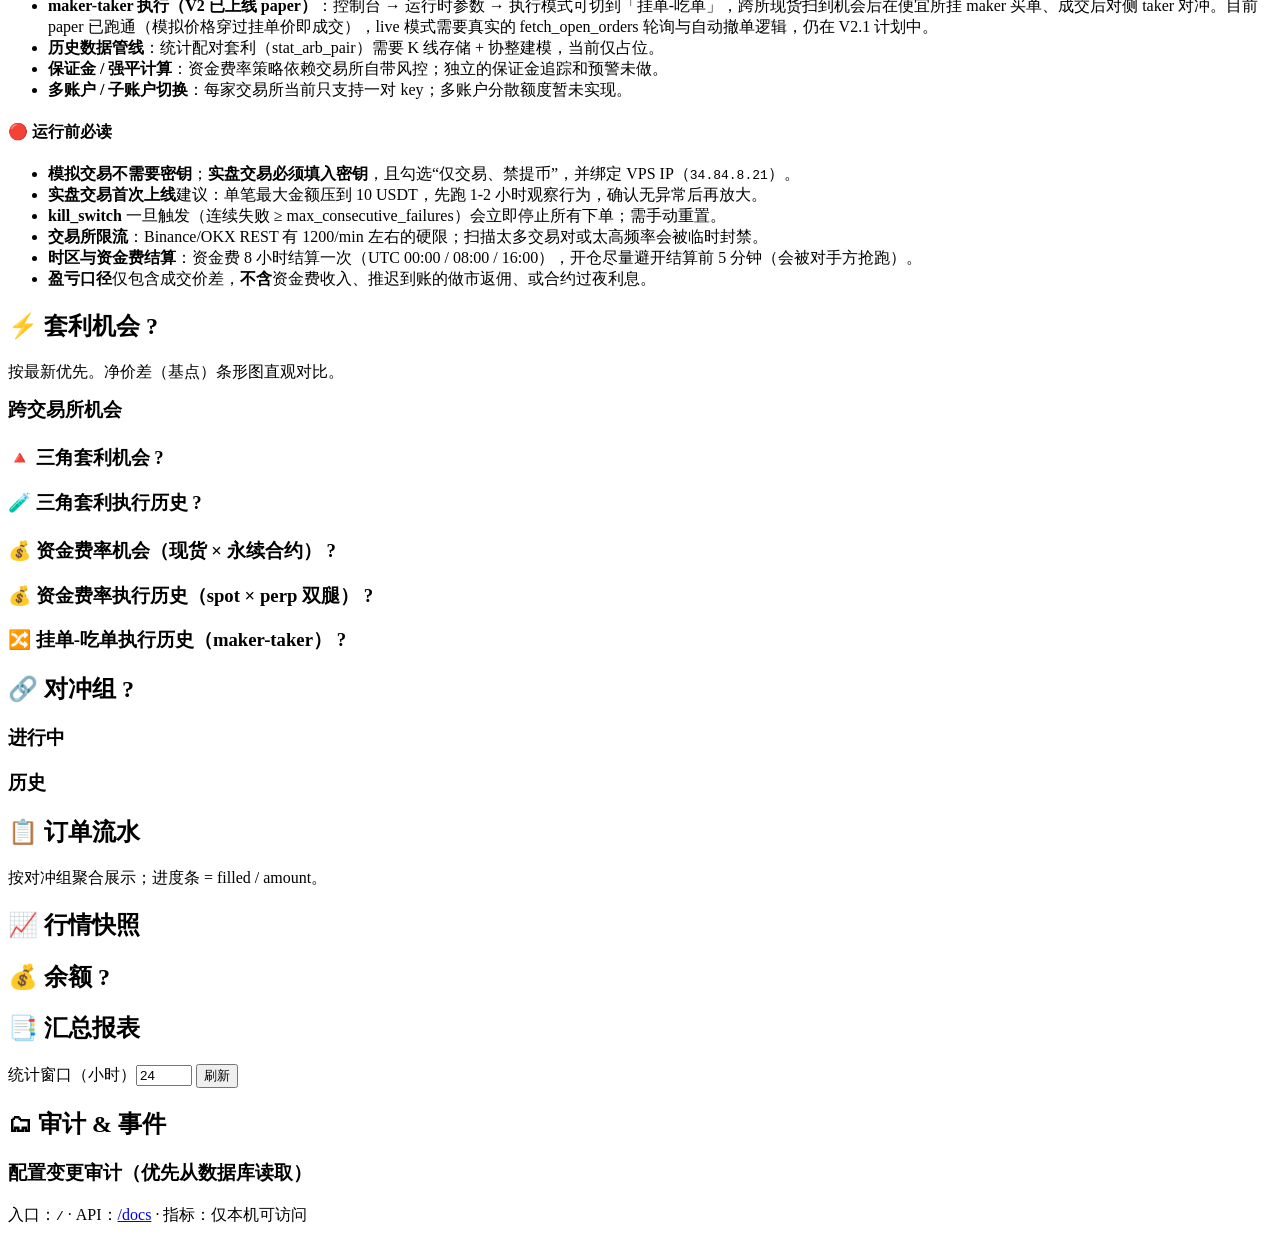
==== commit 0ad56a96: "feat(execution): add maker-taker mode + state machine + UI Add an opt-in maker-taker execution path " ====
--- a/frontend/static/index.html
+++ b/frontend/static/index.html
@@ -202,7 +202,7 @@
             <h4>🟠 未完善 / V3 计划</h4>
             <ul>
               <li><b>实时盘口推送</b>：当前所有盘口都走 HTTP 轮询（200 毫秒一次），延迟和接口限流是瓶颈。升级到 WebSocket 订阅是下一步。</li>
-              <li><b>maker 订单 / 返佣优化</b>：所有策略用 IOC_LIMIT taker 单；做市 maker 单能节省 taker 费但需要额外的撤单重挂逻辑。</li>
+              <li><b>maker-taker 执行（V2 已上线 paper）</b>：控制台 → 运行时参数 → 执行模式可切到「挂单-吃单」，跨所现货扫到机会后在便宜所挂 maker 买单、成交后对侧 taker 对冲。目前 paper 已跑通（模拟价格穿过挂单价即成交），live 模式需要真实的 fetch_open_orders 轮询与自动撤单逻辑，仍在 V2.1 计划中。</li>
               <li><b>历史数据管线</b>：统计配对套利（stat_arb_pair）需要 K 线存储 + 协整建模，当前仅占位。</li>
               <li><b>保证金 / 强平计算</b>：资金费率策略依赖交易所自带风控；独立的保证金追踪和预警未做。</li>
               <li><b>多账户 / 子账户切换</b>：每家交易所当前只支持一对 key；多账户分散额度暂未实现。</li>
@@ -258,6 +258,12 @@
           <span class="help" title="模拟交易模式：两条腿都走本地成交量加权平均撮合、扣虚拟余额。实盘交易模式：现货腿与永续腿并发下真实单；任一腿未成交则反向回撤幸存腿。">?</span>
         </h3>
         <div id="funding-exec-cards" class="opp-stream"></div>
+
+        <h3 style="margin-top:18px">
+          🔀 挂单-吃单执行历史（maker-taker）
+          <span class="help" title="仅当【控制台 → 运行时参数 → 执行模式】切到『挂单-吃单』时产生。流程：便宜所挂 maker 买单（best_bid + 偏移）→ 等成交 → 对侧立即 taker 卖出对冲 → 失败则强平平仓。状态：DONE 成功 / CANCELED 撤单 / FLAT 已平仓 / PANIC_CLOSING 强平中。">?</span>
+        </h3>
+        <div id="makertaker-exec-cards" class="opp-stream"></div>
       </section>
 
       <!-- Hedges: state timeline cards -->
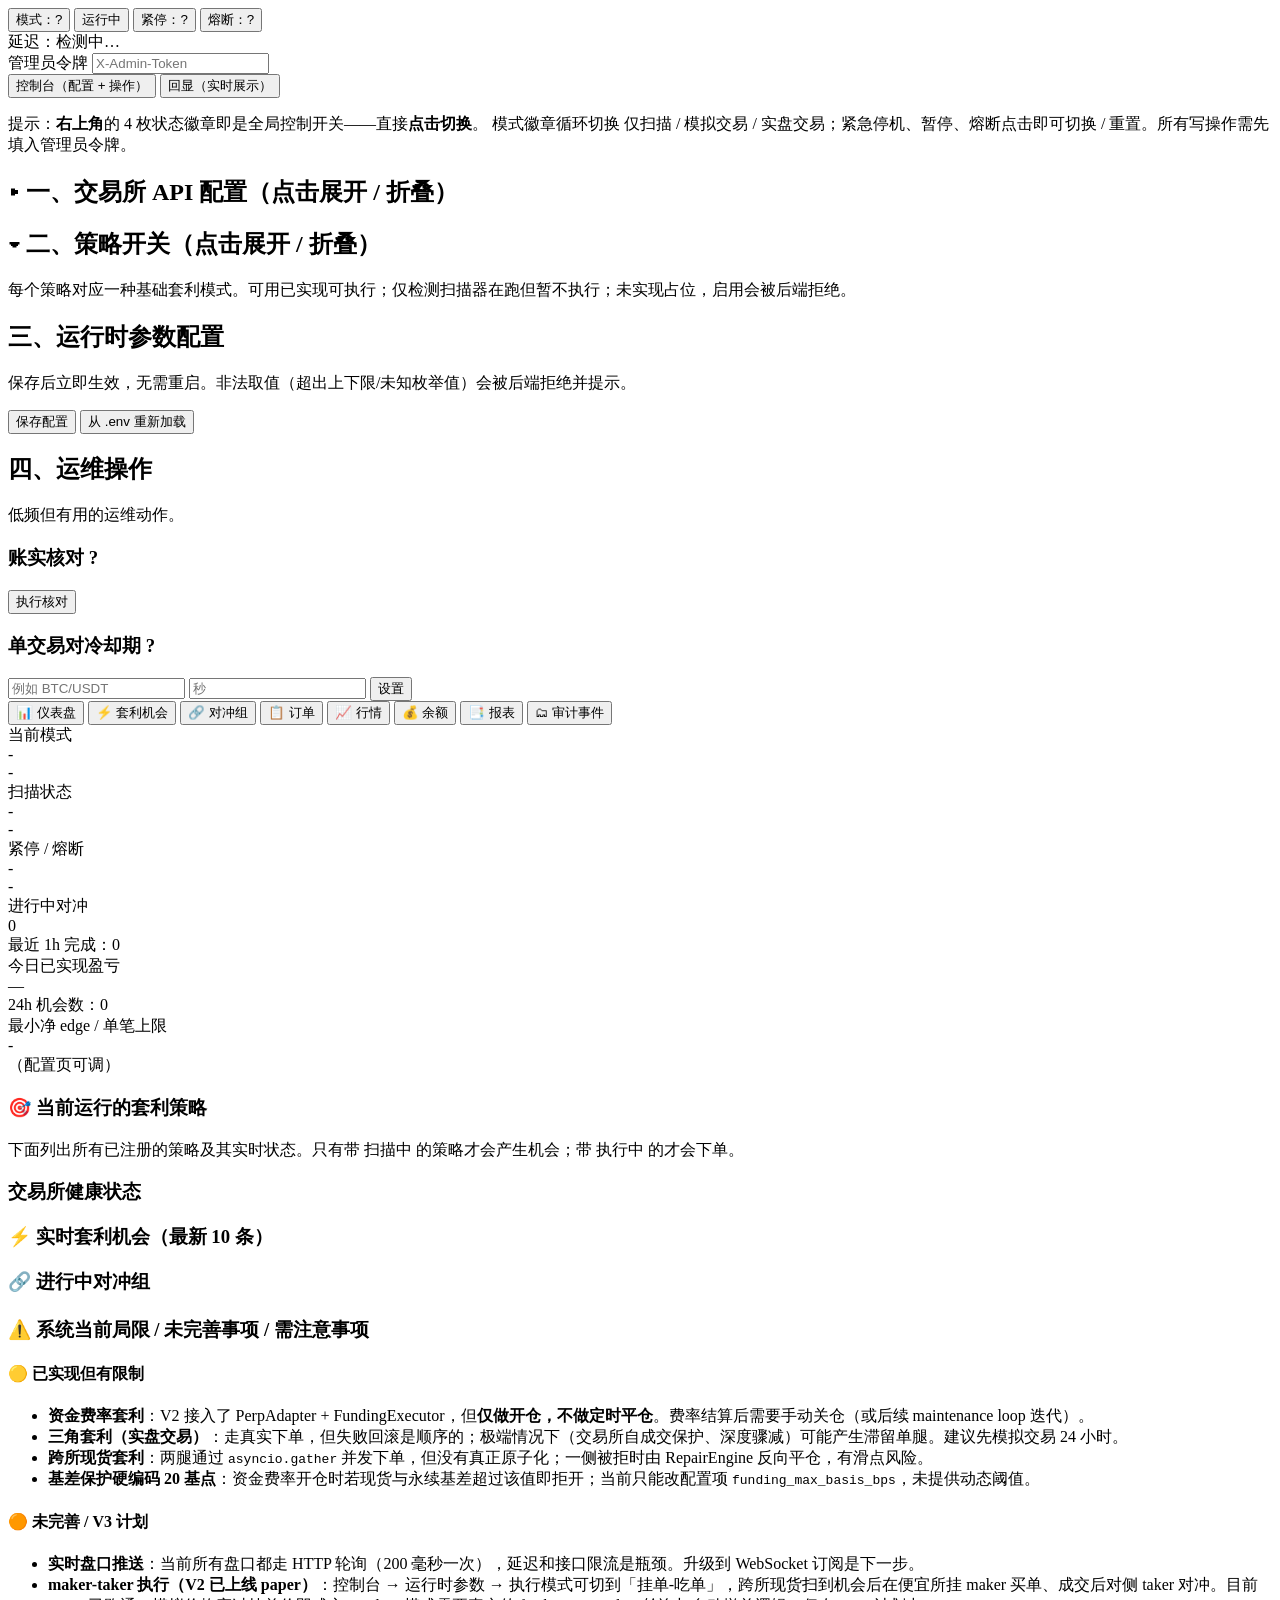
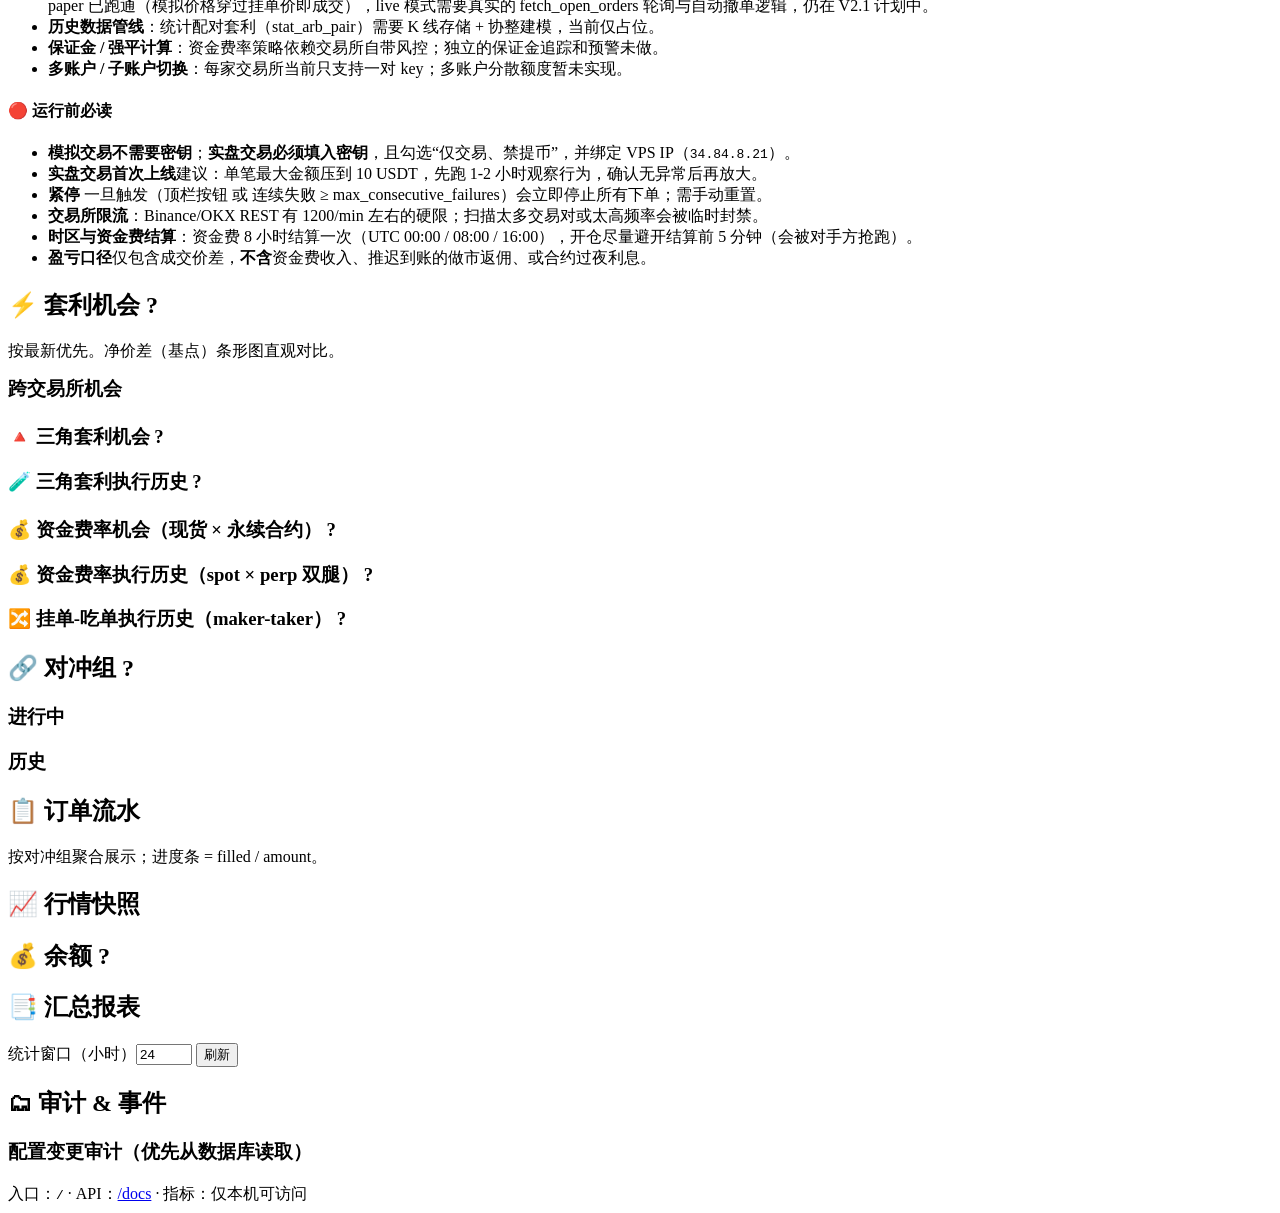
==== commit e2028cd8: "ui(polish): remove static accounts block + brand, rename 紧急停止→紧停, 10000 USDT paper seeds 1. Homepage" ====
--- a/frontend/static/index.html
+++ b/frontend/static/index.html
@@ -8,10 +8,6 @@
 </head>
 <body>
   <header class="topbar">
-    <div class="brand">
-      <span class="brand-dot"></span>
-      套利系统 · ARB
-    </div>
     <div class="badges" id="topbar-controls">
       <!-- Mode: click to cycle: 仅扫描 → 模拟交易 → 实盘交易 -->
       <button id="mode-badge" class="badge badge-btn" type="button"
@@ -213,7 +209,7 @@
             <ul>
               <li><b>模拟交易不需要密钥</b>；<b>实盘交易必须填入密钥</b>，且勾选“仅交易、禁提币”，并绑定 VPS IP（<code>34.84.8.21</code>）。</li>
               <li><b>实盘交易首次上线</b>建议：单笔最大金额压到 10 USDT，先跑 1-2 小时观察行为，确认无异常后再放大。</li>
-              <li><b>kill_switch</b> 一旦触发（连续失败 ≥ max_consecutive_failures）会立即停止所有下单；需手动重置。</li>
+              <li><b>紧停</b> 一旦触发（顶栏按钮 或 连续失败 ≥ max_consecutive_failures）会立即停止所有下单；需手动重置。</li>
               <li><b>交易所限流</b>：Binance/OKX REST 有 1200/min 左右的硬限；扫描太多交易对或太高频率会被临时封禁。</li>
               <li><b>时区与资金费结算</b>：资金费 8 小时结算一次（UTC 00:00 / 08:00 / 16:00），开仓尽量避开结算前 5 分钟（会被对手方抢跑）。</li>
               <li><b>盈亏口径</b>仅包含成交价差，<b>不含</b>资金费收入、推迟到账的做市返佣、或合约过夜利息。</li>
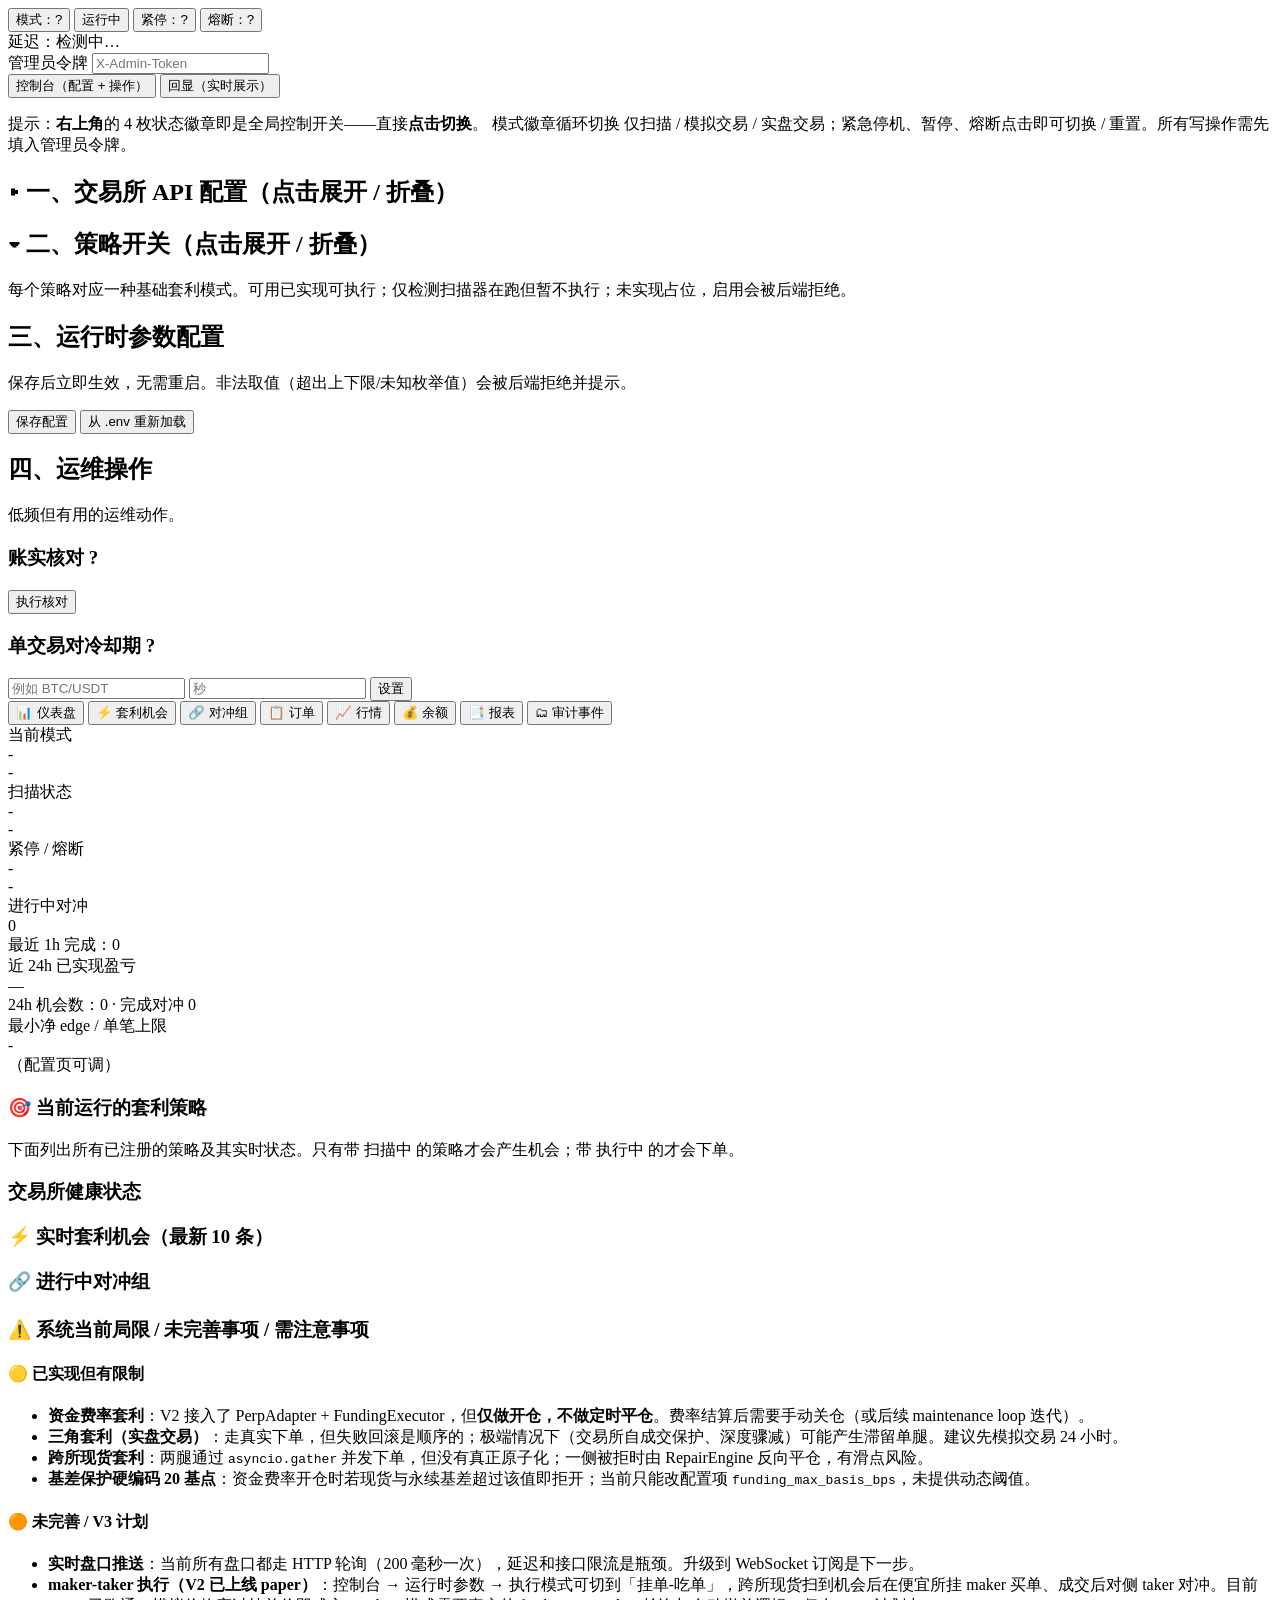
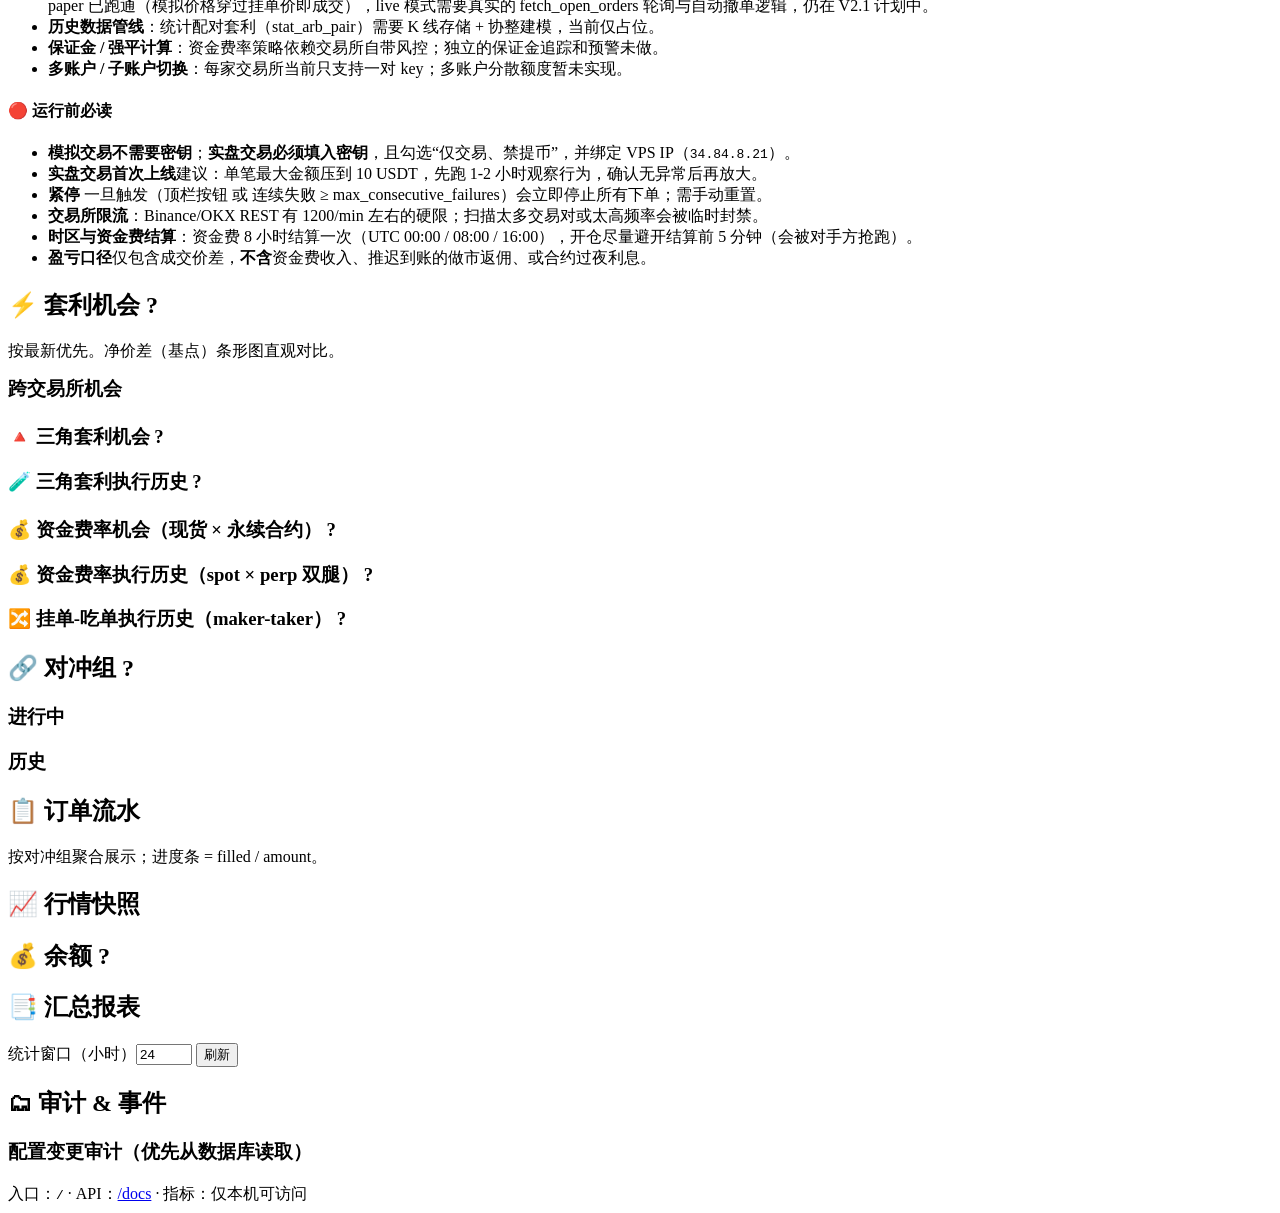
==== commit c1dcf6f3: "perf+ui: fix latency-probe queueing + dashboard PnL discrepancy Latency:   ccxt is sync — every fetc" ====
--- a/frontend/static/index.html
+++ b/frontend/static/index.html
@@ -154,9 +154,9 @@
             <div class="hint">最近 1h 完成：<span id="hero-finished-1h">0</span></div>
           </div>
           <div class="hero-tile">
-            <div class="k">今日已实现盈亏</div>
+            <div class="k">近 24h 已实现盈亏</div>
             <div class="v mono" id="hero-pnl">—</div>
-            <div class="hint">24h 机会数：<span id="hero-opps-24h">0</span></div>
+            <div class="hint">24h 机会数：<span id="hero-opps-24h">0</span> · 完成对冲 <span id="hero-hedges-24h">0</span></div>
           </div>
           <div class="hero-tile">
             <div class="k">最小净 edge / 单笔上限</div>
@@ -227,6 +227,7 @@
 
         <h3 style="margin-top:14px">跨交易所机会</h3>
         <div id="cross-status" class="hint mono" style="margin-top:4px"></div>
+        <div id="cross-reject-reasons" class="reject-reasons"></div>
         <div id="opp-cards" class="opp-stream"></div>
 
         <h3 style="margin-top:22px">
